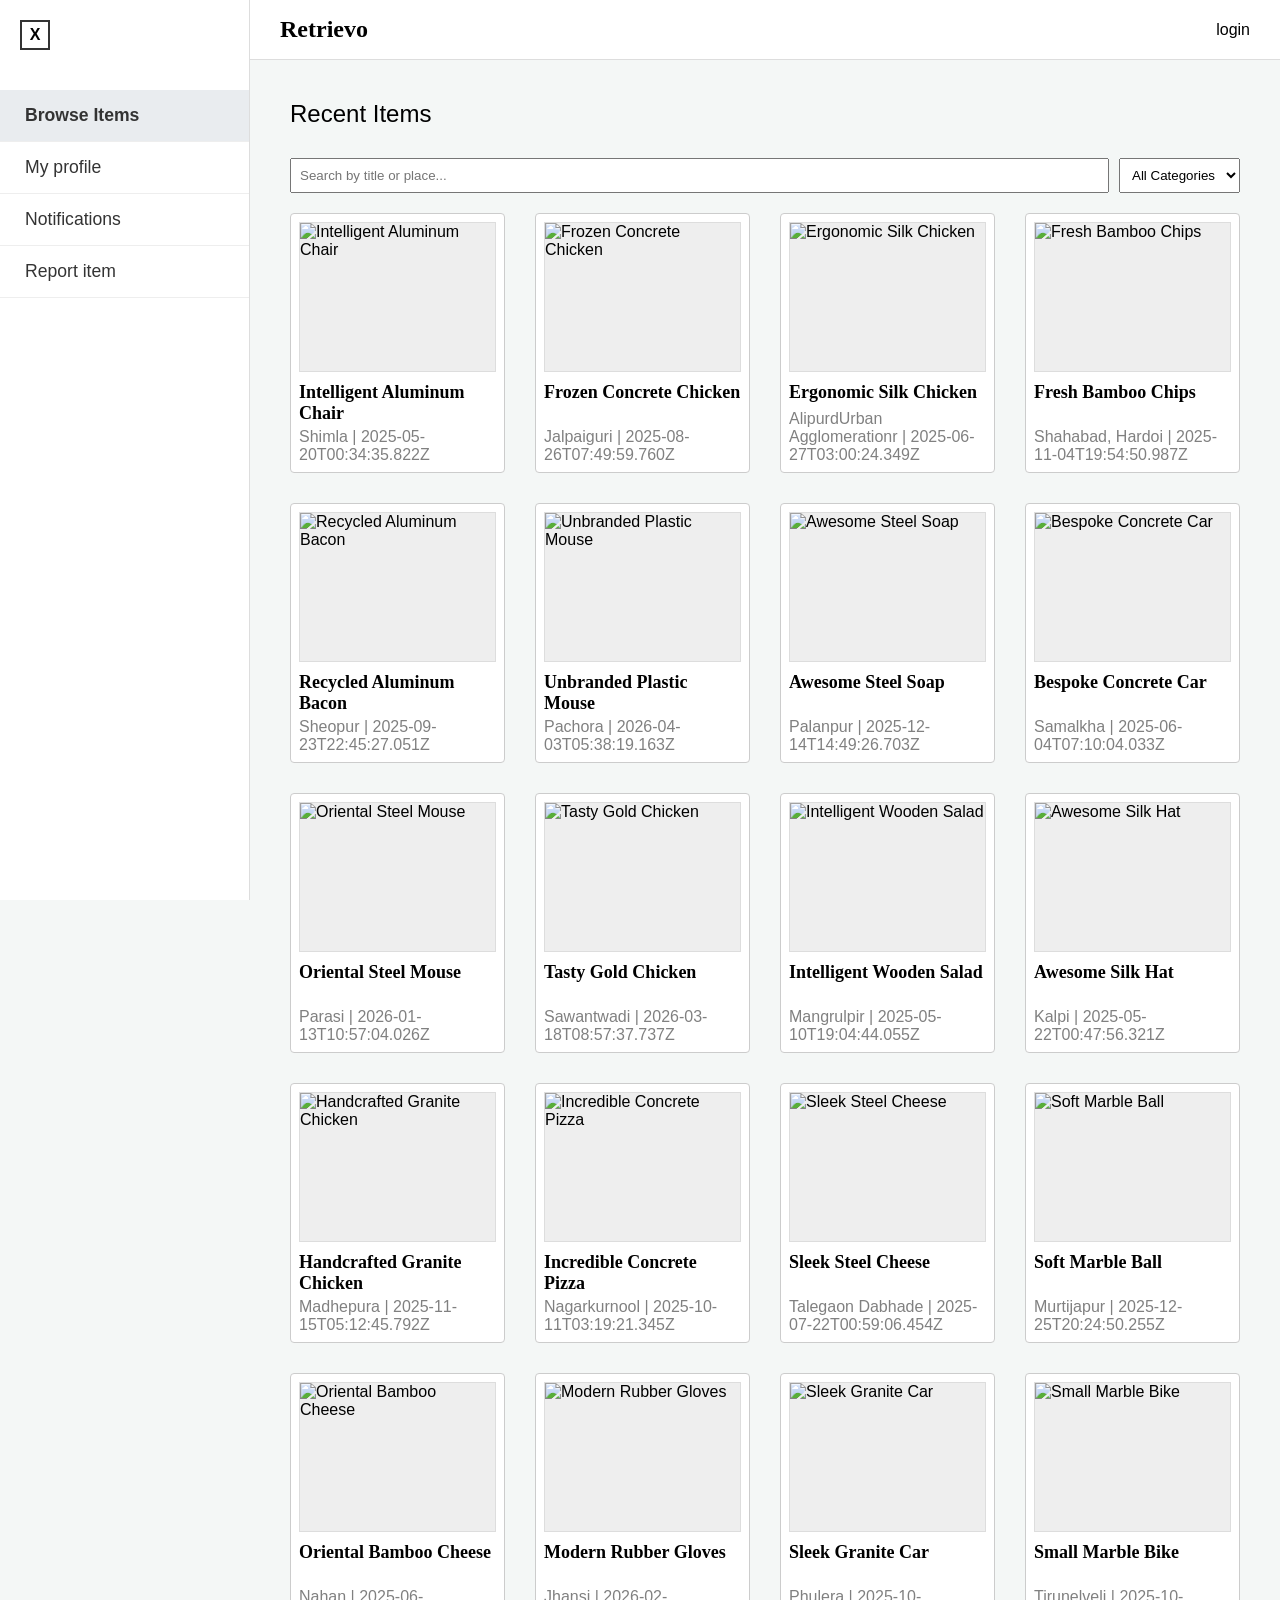
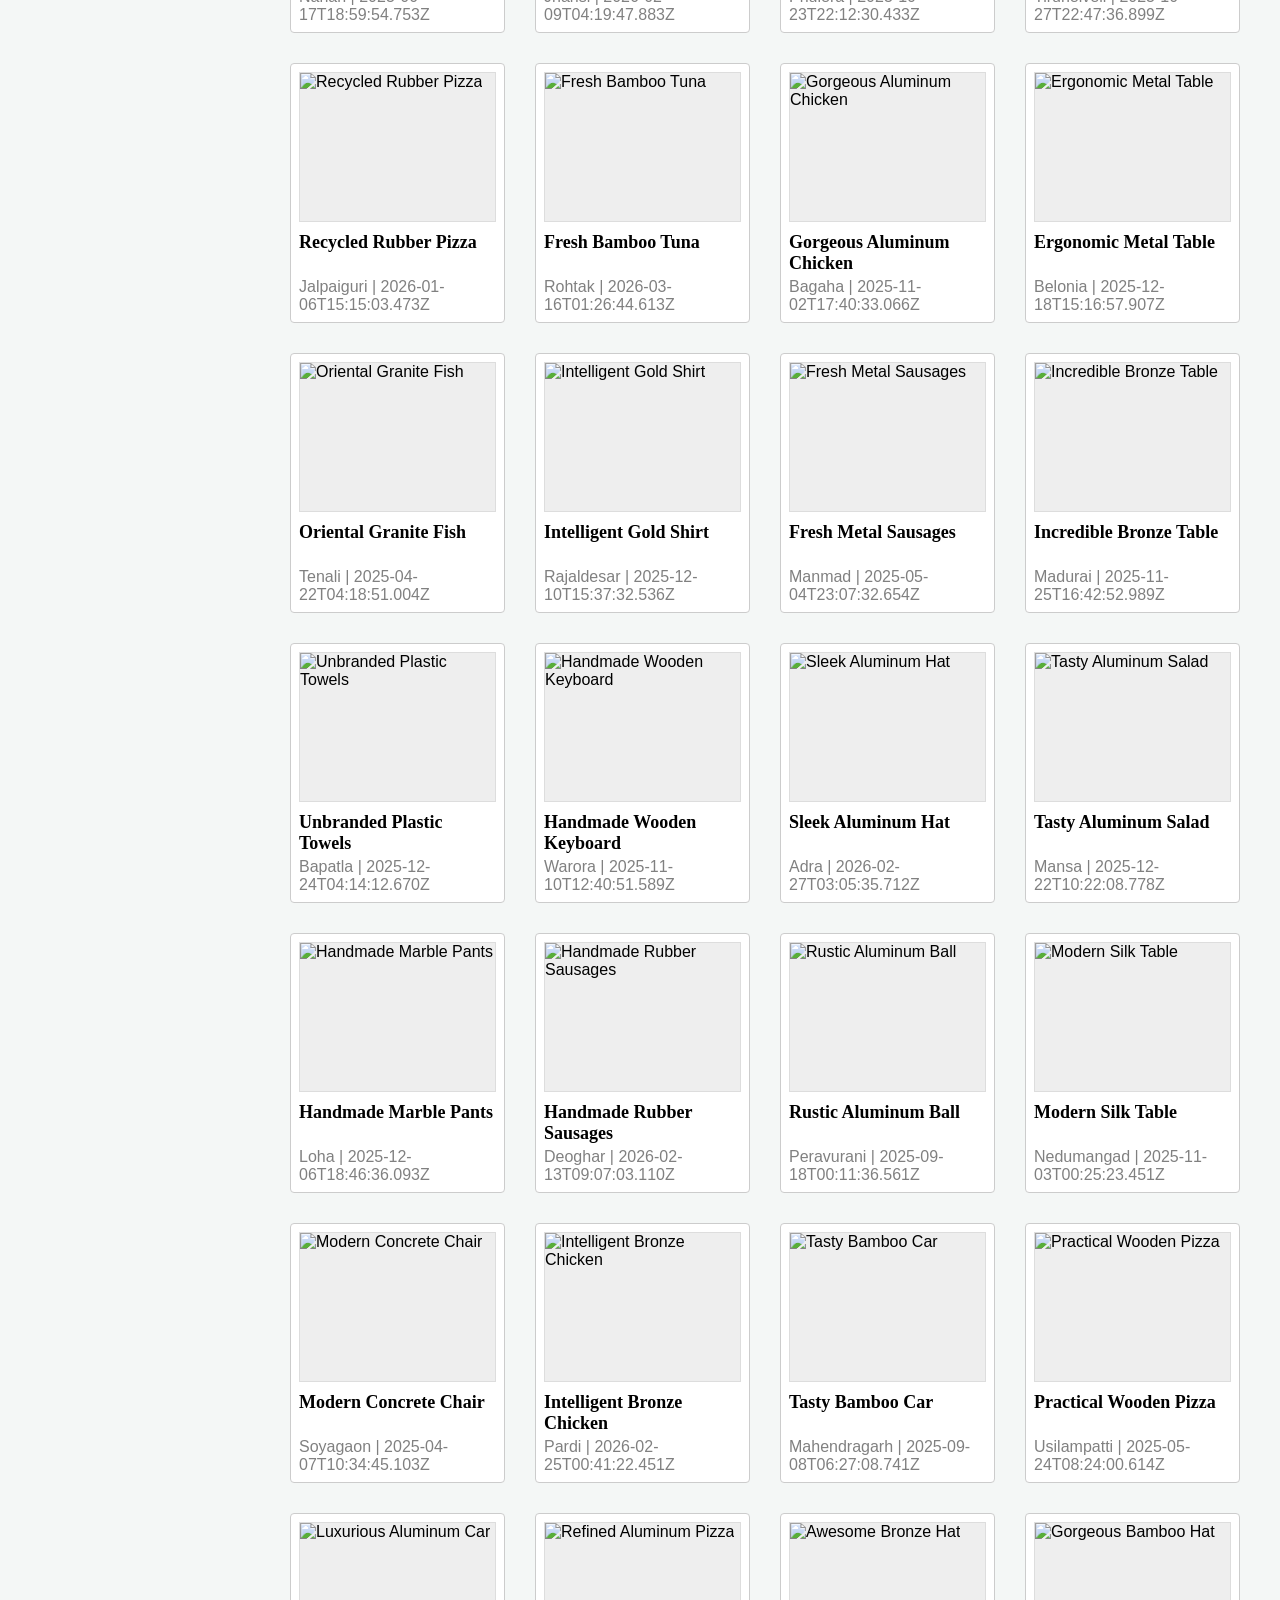
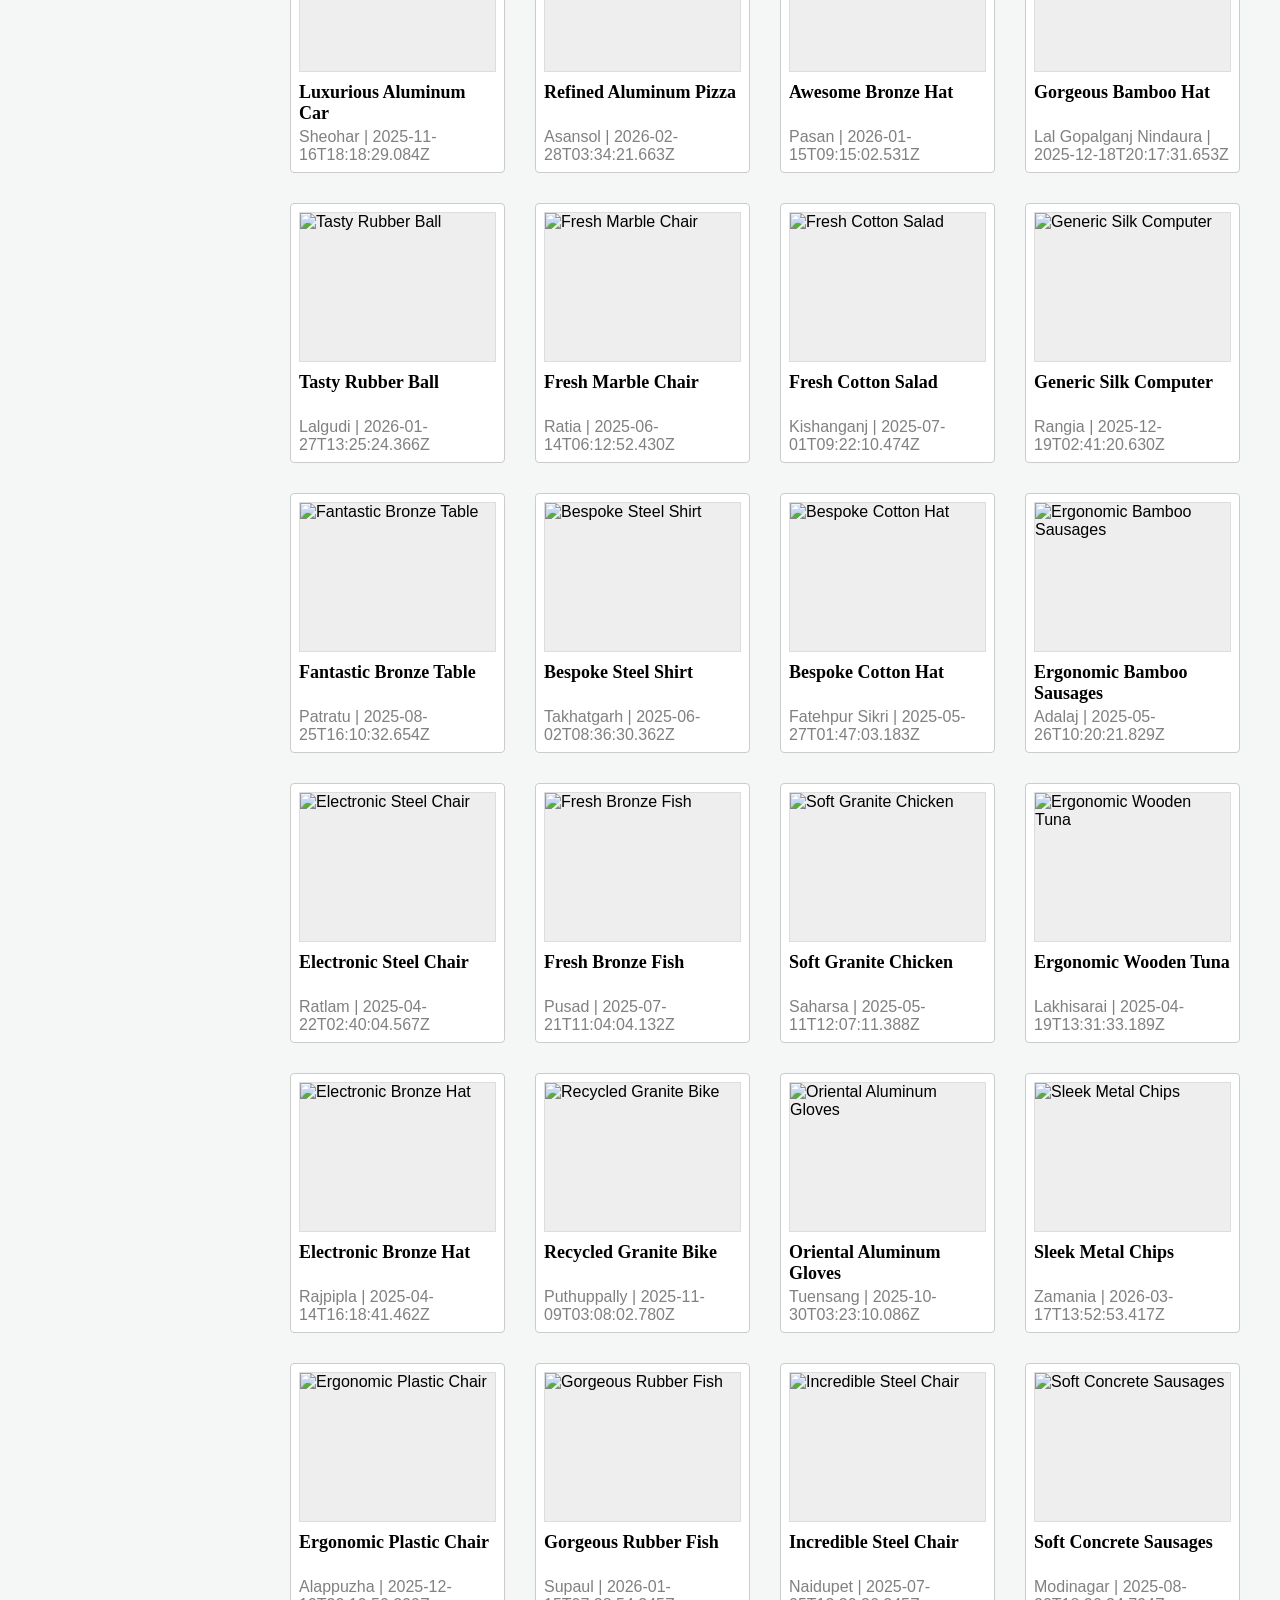
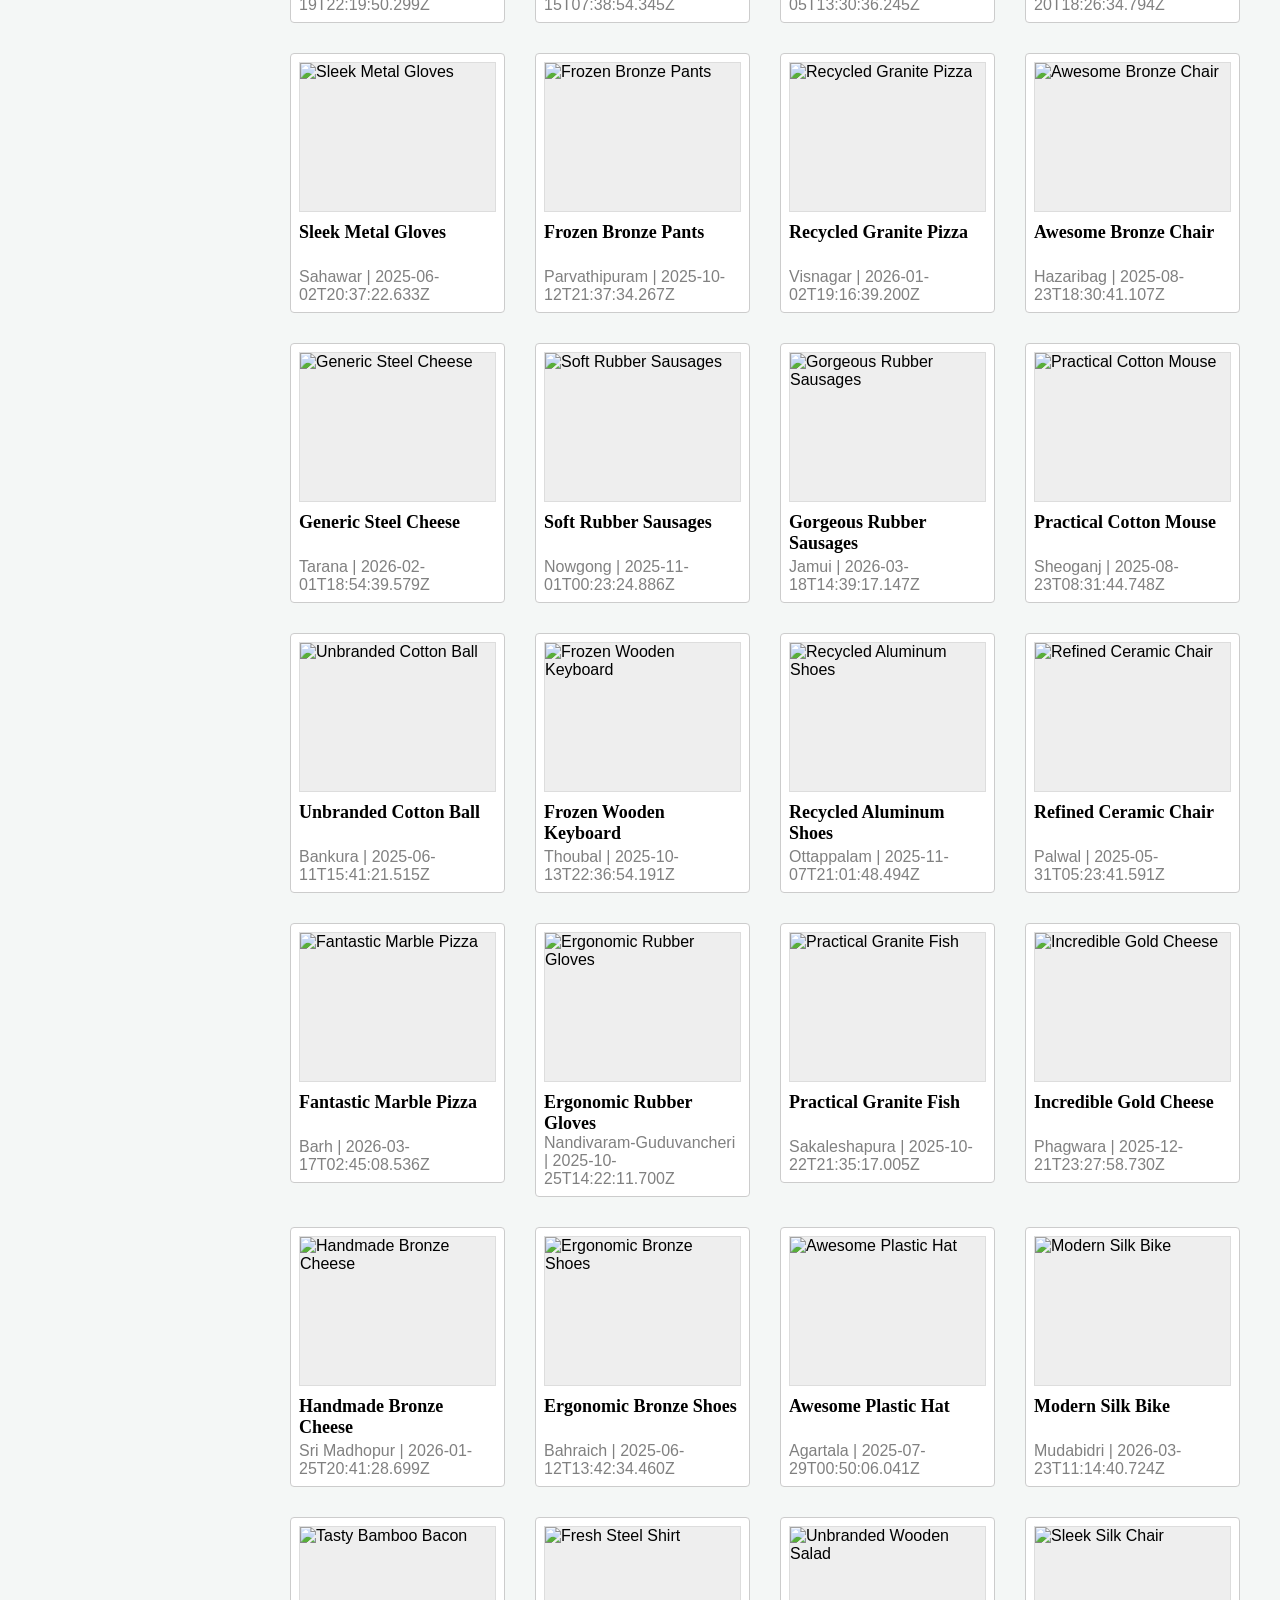
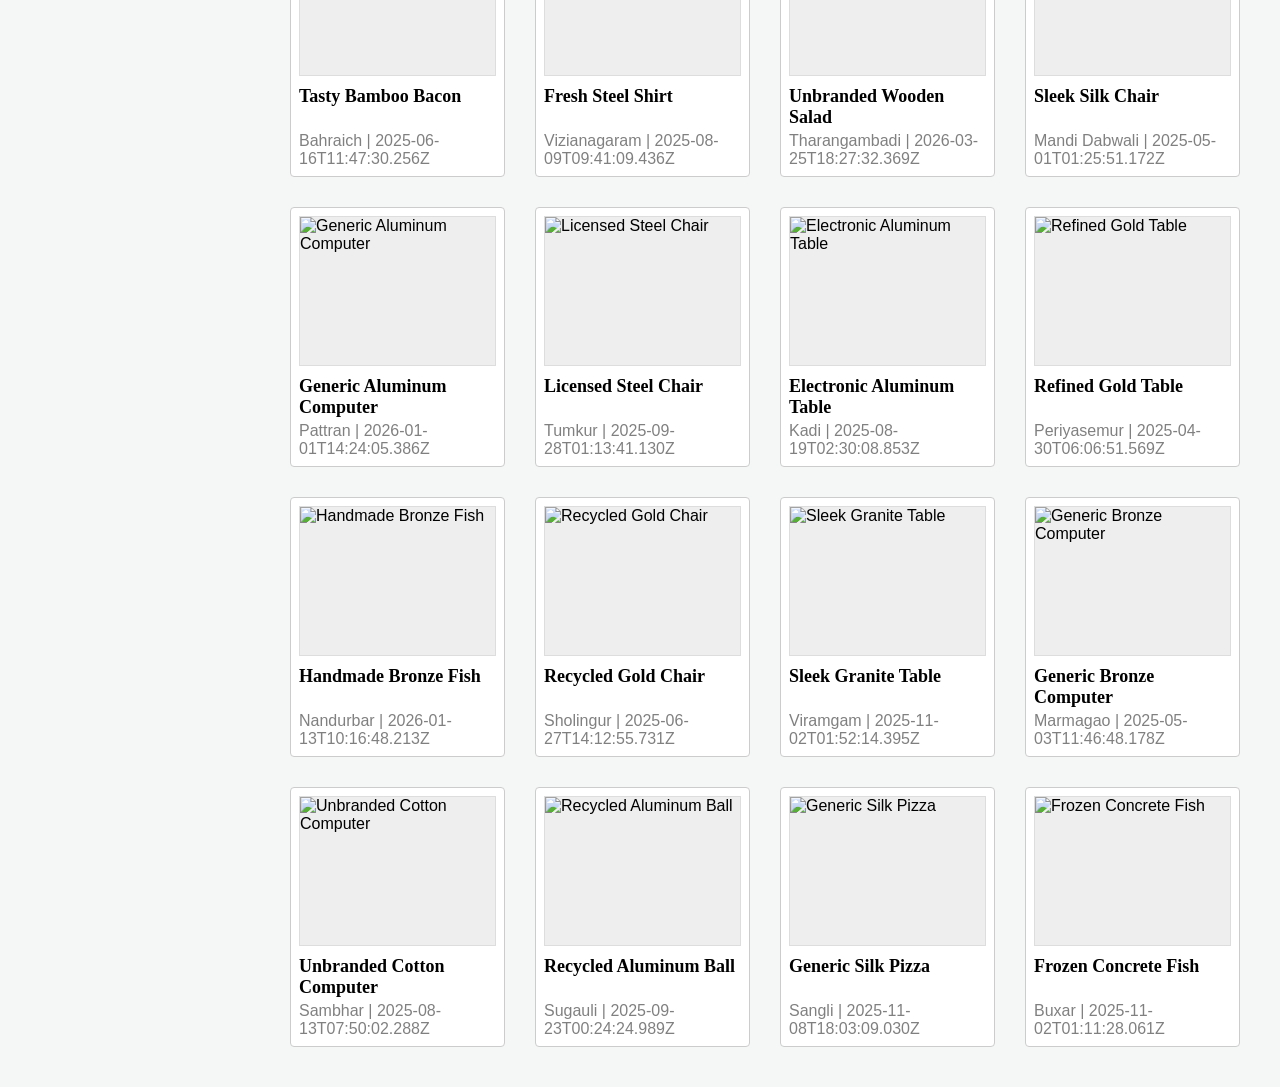
==== index.html @ e9fdf25e "Added Item detail page" ====
<!DOCTYPE html>
<html lang="en">

<head>
    <meta charset="UTF-8">
    <meta name="viewport" content="width=device-width, initial-scale=1.0">
    <title>Retrievo</title>
    <link rel="stylesheet" href="static/css/base-style.css">
</head>

<body>

    <div class="container">
        <aside class="sidebar">
            <div class="sidebar-header">
                <div class="close-btn">X</div>
            </div>
            <nav class="nav-links">
                <a href="index.html" class="active">Browse Items</a>
                <a href="profile.html">My profile</a>
                <a href="notifications.html">Notifications</a>
                <a href="report.html">Report item</a>
            </nav>
        </aside>

        <main class="main-content">
            <header class="top-bar">
                <div class="menu-icon" id="openMenu">☰</div>
                <div class="title">Retrievo</div>
                <div class="login-container">
                    <span>login</span>
                </div>
            </header>

            <section class="content">
                <h1>Recent Items</h1>
                
                <div class="controls" style="margin-bottom: 20px; display: flex; gap: 10px;">
                    <input type="text" id="searchInput" placeholder="Search by title or place..." style="padding: 8px; flex: 1;">
                    <select id="categoryFilter" style="padding: 8px;">
                        <option value="all">All Categories</option>
                        <option value="electronics">Electronics</option>
                        <option value="clothing">Clothing</option>
                        <option value="bags">Bags</option>
                        <option value="key">Key & wallet</option>
                        <option value="other">Other</option>
                    </select>
                </div>

                <div class="items-grid" id="itemsGrid">
                    </div>
            </section>
        </main>
    </div>

    <script type="module" src="static/js/script_index.js"></script>
</body>

</html>
---- static/css/base-style.css ----
* {
    box-sizing: border-box;
    margin: 0;
    padding: 0;
    font-family: 'Segoe UI', Tahoma, Geneva, Verdana, sans-serif;
}

body {
    background-color: #f4f7f6;
}

.container {
    display: flex;
    min-height: 100vh;
}

/* Sidebar Styling */
.sidebar {
    width: 250px;
    background-color: #ffffff;
    border-right: 1px solid #ddd;
    display: flex;
    flex-direction: column;
    transition: transform 0.3s ease; /* Smooth sliding effect */
    position: fixed; /* Keeps it over the content if needed */
    height: 100vh;
    z-index: 1000;
}

.sidebar.sidebar-hidden {
    transform: translateX(-250px);
}


.sidebar-header {
    padding: 20px;
}

.close-btn {
    cursor: pointer;
    width: 30px;
    height: 30px;
    border: 2px solid #333;
    display: flex;
    align-items: center;
    justify-content: center;
    font-weight: bold;
    cursor: pointer;
}

.nav-links {
    display: flex;
    flex-direction: column;
    padding-top: 20px;
}

.nav-links a {
    padding: 15px 25px;
    text-decoration: none;
    color: #333;
    font-size: 1.1rem;
    border-bottom: 1px solid #eee;
    transition: background 0.3s;
}

.nav-links a:hover, .nav-links a.active {
    background-color: #e9ecef;
    font-weight: 600;
}

/* Main Content Styling */
.main-content {
    flex-grow: 1;
    margin-left: 250px; /* Space for the sidebar */
    transition: margin-left 0.3s ease;
}

.main-content.full-width {
    margin-left: 0;
}

.title {
    font-family: serif;
    font-size:x-large;
    font-weight: bold;
    margin-right: auto;
}

.menu-icon {
    font-size: 1.8rem;
    cursor: pointer;
    display: block; 
    margin-right:1%; /* Pushes login to the right */
    padding: 10px;
}

body.sidebar-open .menu-icon {
    display: none;
}

.top-bar {
    height: 60px;
    display: flex;
    justify-content: flex-end;
    align-items: center;
    padding: 0 30px;
    border-bottom: 1px solid #ddd;
    background: white;
}

.login-container {
    display: flex;
    align-items: center;
    gap: 10px;
    cursor: pointer;
}

.profile-icon {
    width: 40px;
    height: 40px;
    border: 2px solid #333;
    border-radius: 50%;
    display: flex;
    align-items: center;
    justify-content: center;
    font-size: 1.5rem;
}

.content {
    padding: 40px;
}

h1 {
    margin-bottom: 30px;
    font-weight: 400;
}

/* Grid Styling */
.items-grid {
    display: grid;
    grid-template-columns: repeat(auto-fill, minmax(200px, 1fr));
    gap: 30px;
}

.item-card {
    background: white;
    border: 1px solid #ccc;
    padding: 8px;
    border-radius: 4px;
    cursor: pointer;
    min-height: 260px;
    display: flex;
    flex-direction: column;
}

.card-info {
    flex: 1;
    display: flex;
    flex-direction: column;
    justify-content: space-between;
}

.card-title {
    font-family: serif;
    font-size: large;
    font-weight: bold;
    margin-right: auto;
}
.card-details {
    color: grey;
}

.image-placeholder {
    width: 100%;
    height: 150px;
    background-color: #eee;
    border: 1px solid #ddd;
    margin-bottom: 10px;
    overflow: hidden;
}

.line {
    height: 8px;
    background: #eee;
    margin-top: 8px;
    border-radius: 4px;
}

.line.short { width: 40%; }
.line.long { width: 80%; }

/* --- Profile Page Styling --- */
.profile-card {
    background: white;
    border: 1px solid #ccc;
    padding: 30px;
    border-radius: 8px;
    max-width: 500px;
}
.profile-header {
    display: flex;
    align-items: center;
    gap: 20px;
    margin-bottom: 20px;
    border-bottom: 1px solid #eee;
    padding-bottom: 20px;
}
.profile-avatar-large {
    width: 80px;
    height: 80px;
    background: #e9ecef;
    border-radius: 50%;
    display: flex;
    align-items: center;
    justify-content: center;
    font-size: 2.5rem;
}
.profile-details p {
    margin-bottom: 10px;
    color: #444;
}

/* --- Notifications Page Styling --- */
.notification-item {
    background: white;
    border: 1px solid #ccc;
    padding: 20px;
    border-radius: 4px;
    margin-bottom: 15px;
    display: flex;
    justify-content: space-between;
}
.notification-item.unread {
    border-left: 4px solid #0056b3;
    background: #f8faff;
}
.time {
    color: #888;
    font-size: 0.9rem;
}

/* --- Form / Report Page Styling --- */
.form-container {
    background: white;
    border: 1px solid #ccc;
    padding: 30px;
    border-radius: 8px;
    max-width: 600px;
}
.form-group {
    margin-bottom: 20px;
    display: flex;
    flex-direction: column;
}
.form-group label {
    margin-bottom: 8px;
    font-weight: 500;
}
.form-group input, .form-group select, .form-group textarea {
    padding: 10px;
    border: 1px solid #ccc;
    border-radius: 4px;
    font-size: 1rem;
}
.btn-primary {
    background-color: #333;
    color: white;
    border: none;
    padding: 12px 24px;
    font-size: 1rem;
    border-radius: 4px;
    cursor: pointer;
    margin-top: 10px;
}
.btn-primary:hover {
    background-color: #555;
}
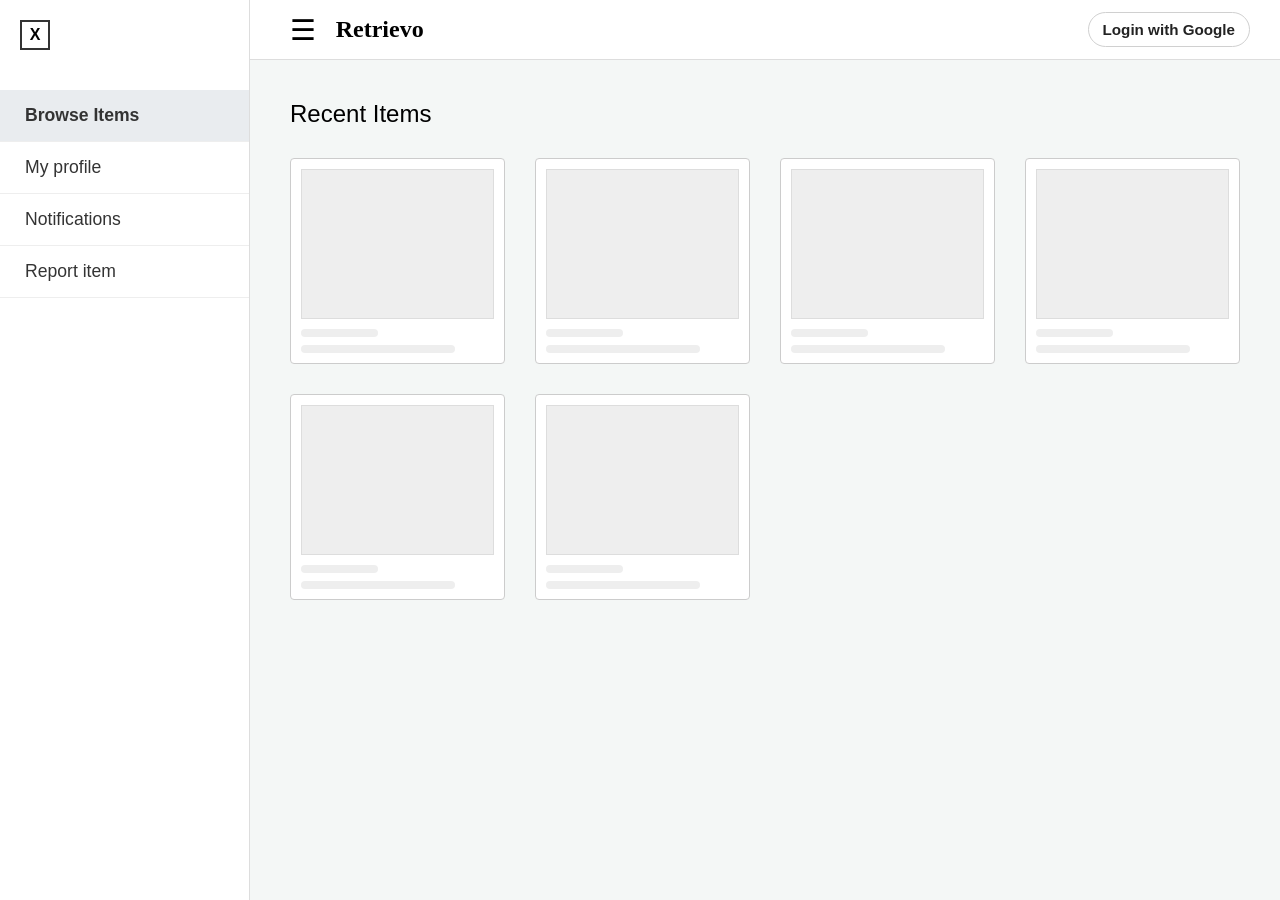
==== commit 361908ee: "feat: add logout button and styles" ====
--- a/index.html
+++ b/index.html
@@ -28,32 +28,62 @@
                 <div class="menu-icon" id="openMenu">☰</div>
                 <div class="title">Retrievo</div>
                 <div class="login-container">
-                    <span>login</span>
+                    <button type="button" class="login-btn" data-google-login>Login with Google</button>
+                    <button type="button" class="logout-btn" data-logout-button hidden>Logout</button>
                 </div>
             </header>
 
             <section class="content">
                 <h1>Recent Items</h1>
-                
-                <div class="controls" style="margin-bottom: 20px; display: flex; gap: 10px;">
-                    <input type="text" id="searchInput" placeholder="Search by title or place..." style="padding: 8px; flex: 1;">
-                    <select id="categoryFilter" style="padding: 8px;">
-                        <option value="all">All Categories</option>
-                        <option value="electronics">Electronics</option>
-                        <option value="clothing">Clothing</option>
-                        <option value="bags">Bags</option>
-                        <option value="key">Key & wallet</option>
-                        <option value="other">Other</option>
-                    </select>
+                <div class="items-grid" id="itemsGrid">
+                    <div class="item-card">
+                        <div class="image-placeholder"></div>
+                        <div class="card-info">
+                            <div class="line short"></div>
+                            <div class="line long"></div>
+                        </div>
+                    </div>
+                    <div class="item-card">
+                        <div class="image-placeholder"></div>
+                        <div class="card-info">
+                            <div class="line short"></div>
+                            <div class="line long"></div>
+                        </div>
+                    </div>
+                    <div class="item-card">
+                        <div class="image-placeholder"></div>
+                        <div class="card-info">
+                            <div class="line short"></div>
+                            <div class="line long"></div>
+                        </div>
+                    </div>
+                    <div class="item-card">
+                        <div class="image-placeholder"></div>
+                        <div class="card-info">
+                            <div class="line short"></div>
+                            <div class="line long"></div>
+                        </div>
+                    </div>
+                    <div class="item-card">
+                        <div class="image-placeholder"></div>
+                        <div class="card-info">
+                            <div class="line short"></div>
+                            <div class="line long"></div>
+                        </div>
+                    </div>
+                    <div class="item-card">
+                        <div class="image-placeholder"></div>
+                        <div class="card-info">
+                            <div class="line short"></div>
+                            <div class="line long"></div>
+                        </div>
+                    </div>
                 </div>
-
-                <div class="items-grid" id="itemsGrid">
-                    </div>
             </section>
         </main>
     </div>
 
-    <script type="module" src="static/js/script_index.js"></script>
+    <script type="module" src="static/js/main.js"></script>
 </body>
 
 </html>
--- a/static/css/base-style.css
+++ b/static/css/base-style.css
@@ -21,8 +21,10 @@
     border-right: 1px solid #ddd;
     display: flex;
     flex-direction: column;
-    transition: transform 0.3s ease; /* Smooth sliding effect */
-    position: fixed; /* Keeps it over the content if needed */
+    transition: transform 0.3s ease;
+    /* Smooth sliding effect */
+    position: fixed;
+    /* Keeps it over the content if needed */
     height: 100vh;
     z-index: 1000;
 }
@@ -63,7 +65,8 @@
     transition: background 0.3s;
 }
 
-.nav-links a:hover, .nav-links a.active {
+.nav-links a:hover,
+.nav-links a.active {
     background-color: #e9ecef;
     font-weight: 600;
 }
@@ -71,7 +74,8 @@
 /* Main Content Styling */
 .main-content {
     flex-grow: 1;
-    margin-left: 250px; /* Space for the sidebar */
+    margin-left: 250px;
+    /* Space for the sidebar */
     transition: margin-left 0.3s ease;
 }
 
@@ -81,7 +85,7 @@
 
 .title {
     font-family: serif;
-    font-size:x-large;
+    font-size: x-large;
     font-weight: bold;
     margin-right: auto;
 }
@@ -89,8 +93,9 @@
 .menu-icon {
     font-size: 1.8rem;
     cursor: pointer;
-    display: block; 
-    margin-right:1%; /* Pushes login to the right */
+    display: block;
+    margin-right: 1%;
+    /* Pushes login to the right */
     padding: 10px;
 }
 
@@ -112,7 +117,46 @@
     display: flex;
     align-items: center;
     gap: 10px;
-    cursor: pointer;
+}
+
+.login-btn {
+    border: 1px solid #d0d0d0;
+    background: #ffffff;
+    color: #222;
+    padding: 8px 14px;
+    border-radius: 999px;
+    font-size: 0.95rem;
+    font-weight: 600;
+    cursor: pointer;
+    transition: all 0.2s ease;
+}
+
+.login-btn:hover {
+    background: #f5f7fa;
+    border-color: #aab4c0;
+}
+
+.login-btn.logged-in {
+    background: #eef6ff;
+    border-color: #b9d8ff;
+    color: #1a4f8b;
+}
+
+.logout-btn {
+    border: 1px solid #d7b6b6;
+    background: #fff7f7;
+    color: #8b2d2d;
+    padding: 8px 14px;
+    border-radius: 999px;
+    font-size: 0.95rem;
+    font-weight: 600;
+    cursor: pointer;
+    transition: all 0.2s ease;
+}
+
+.logout-btn:hover {
+    background: #ffe8e8;
+    border-color: #c98f8f;
 }
 
 .profile-icon {
@@ -145,29 +189,8 @@
 .item-card {
     background: white;
     border: 1px solid #ccc;
-    padding: 8px;
-    border-radius: 4px;
-    cursor: pointer;
-    min-height: 260px;
-    display: flex;
-    flex-direction: column;
-}
-
-.card-info {
-    flex: 1;
-    display: flex;
-    flex-direction: column;
-    justify-content: space-between;
-}
-
-.card-title {
-    font-family: serif;
-    font-size: large;
-    font-weight: bold;
-    margin-right: auto;
-}
-.card-details {
-    color: grey;
+    padding: 10px;
+    border-radius: 4px;
 }
 
 .image-placeholder {
@@ -176,7 +199,6 @@
     background-color: #eee;
     border: 1px solid #ddd;
     margin-bottom: 10px;
-    overflow: hidden;
 }
 
 .line {
@@ -186,8 +208,13 @@
     border-radius: 4px;
 }
 
-.line.short { width: 40%; }
-.line.long { width: 80%; }
+.line.short {
+    width: 40%;
+}
+
+.line.long {
+    width: 80%;
+}
 
 /* --- Profile Page Styling --- */
 .profile-card {
@@ -197,6 +224,7 @@
     border-radius: 8px;
     max-width: 500px;
 }
+
 .profile-header {
     display: flex;
     align-items: center;
@@ -205,6 +233,7 @@
     border-bottom: 1px solid #eee;
     padding-bottom: 20px;
 }
+
 .profile-avatar-large {
     width: 80px;
     height: 80px;
@@ -215,6 +244,7 @@
     justify-content: center;
     font-size: 2.5rem;
 }
+
 .profile-details p {
     margin-bottom: 10px;
     color: #444;
@@ -230,10 +260,12 @@
     display: flex;
     justify-content: space-between;
 }
+
 .notification-item.unread {
     border-left: 4px solid #0056b3;
     background: #f8faff;
 }
+
 .time {
     color: #888;
     font-size: 0.9rem;
@@ -247,21 +279,27 @@
     border-radius: 8px;
     max-width: 600px;
 }
+
 .form-group {
     margin-bottom: 20px;
     display: flex;
     flex-direction: column;
 }
+
 .form-group label {
     margin-bottom: 8px;
     font-weight: 500;
 }
-.form-group input, .form-group select, .form-group textarea {
+
+.form-group input,
+.form-group select,
+.form-group textarea {
     padding: 10px;
     border: 1px solid #ccc;
     border-radius: 4px;
     font-size: 1rem;
 }
+
 .btn-primary {
     background-color: #333;
     color: white;
@@ -272,6 +310,7 @@
     cursor: pointer;
     margin-top: 10px;
 }
+
 .btn-primary:hover {
     background-color: #555;
 }
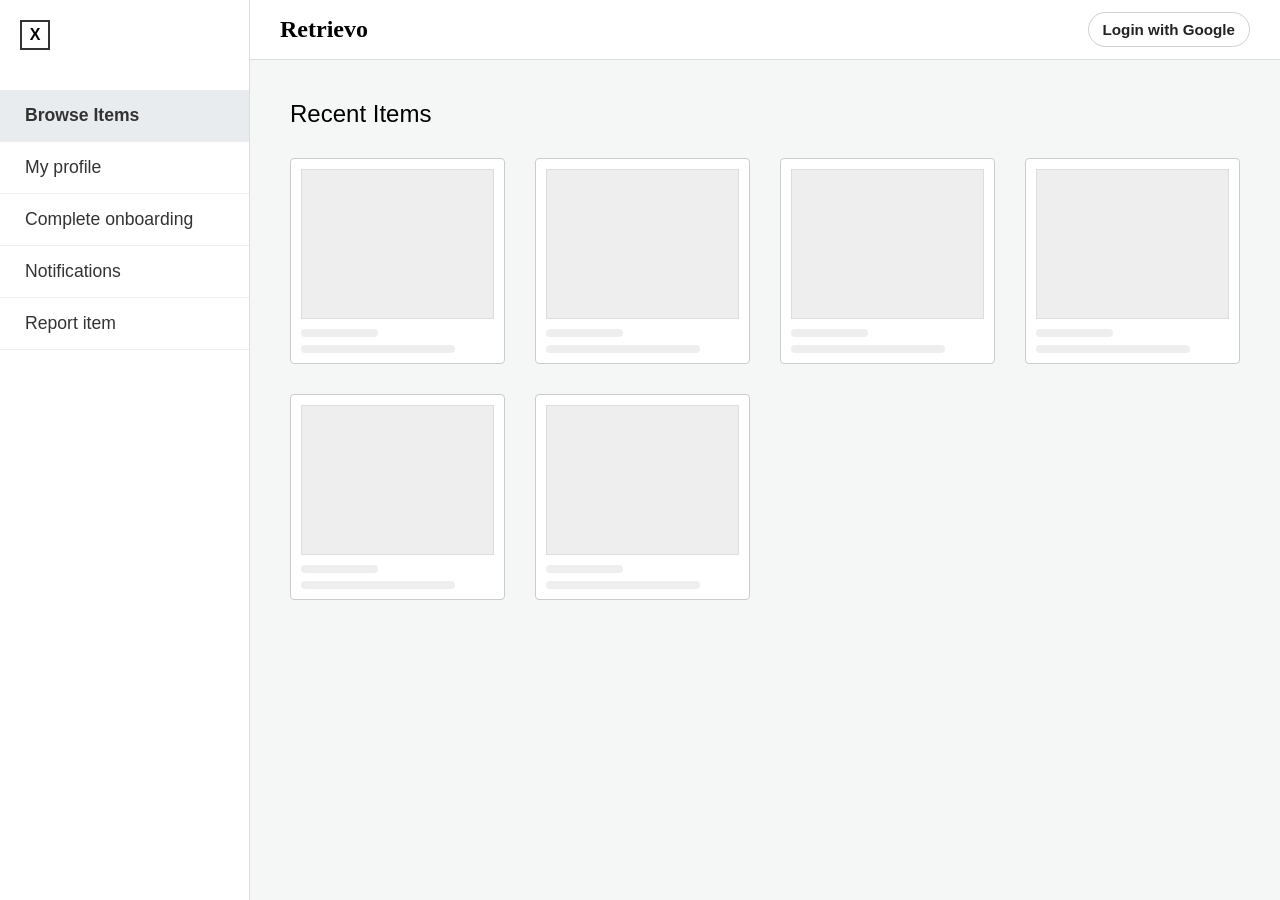
==== commit 6fdbc678: "feat: add onboarding functionality" ====
--- a/index.html
+++ b/index.html
@@ -18,6 +18,7 @@
             <nav class="nav-links">
                 <a href="index.html" class="active">Browse Items</a>
                 <a href="profile.html">My profile</a>
+                <a href="onboarding.html">Complete onboarding</a>
                 <a href="notifications.html">Notifications</a>
                 <a href="report.html">Report item</a>
             </nav>
--- a/static/css/base-style.css
+++ b/static/css/base-style.css
@@ -251,6 +251,11 @@
 }
 
 /* --- Notifications Page Styling --- */
+.notifications-state {
+    margin-bottom: 16px;
+    color: #555;
+}
+
 .notification-item {
     background: white;
     border: 1px solid #ccc;
@@ -278,6 +283,36 @@
     padding: 30px;
     border-radius: 8px;
     max-width: 600px;
+}
+
+.onboarding-form-container {
+    max-width: 680px;
+}
+
+.onboarding-subtitle {
+    margin-bottom: 18px;
+    color: #505a64;
+}
+
+.onboarding-status {
+    margin-bottom: 18px;
+    background: #f0f5ff;
+    color: #1d3d67;
+    border: 1px solid #cfe0fb;
+    border-radius: 6px;
+    padding: 10px 12px;
+}
+
+.onboarding-status.is-error {
+    background: #fff2f2;
+    color: #8d2424;
+    border-color: #f1c2c2;
+}
+
+.onboarding-hint {
+    margin-top: 6px;
+    color: #6b7280;
+    font-size: 0.9rem;
 }
 
 .form-group {
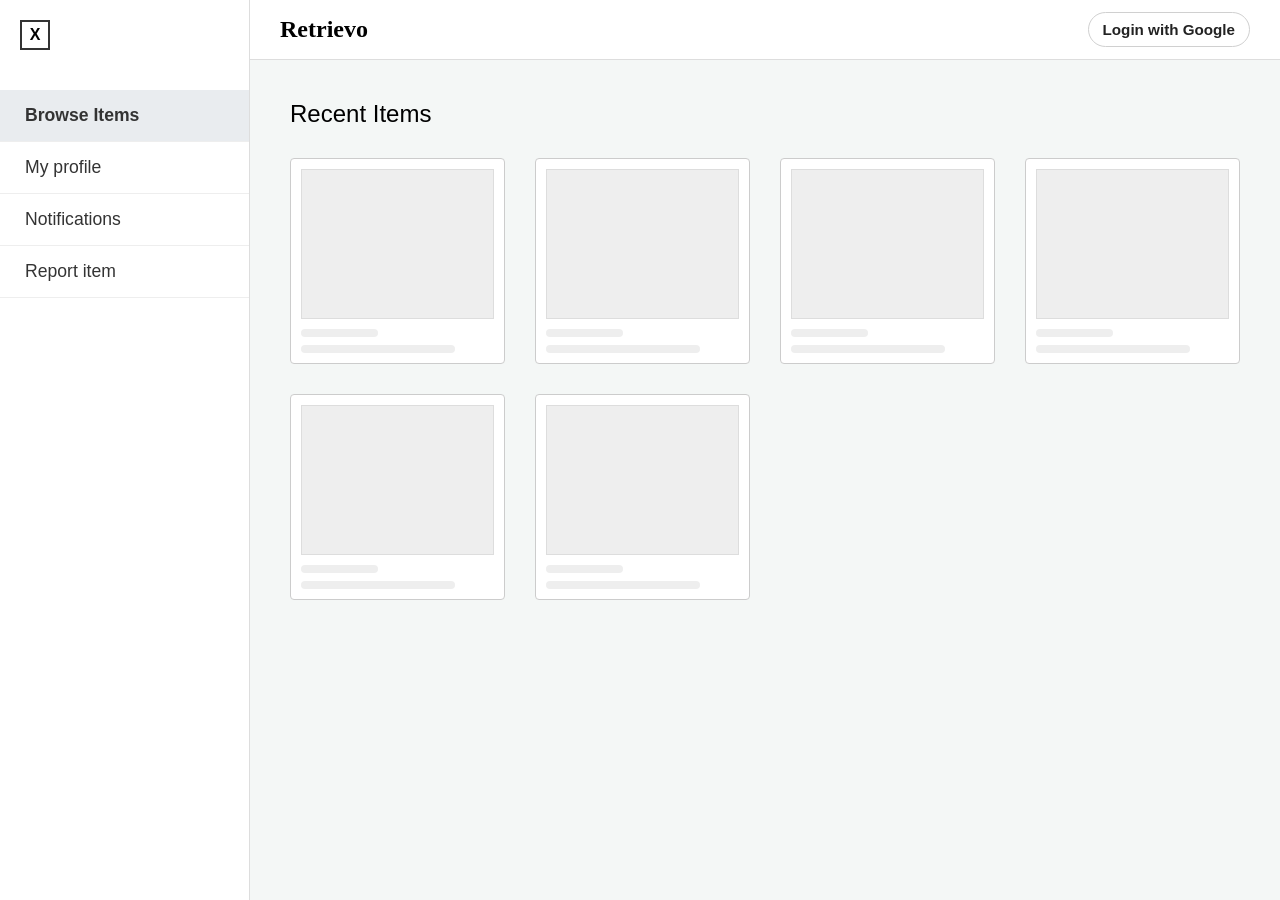
==== commit 8fb8eb7b: "feat: remove onboarding link from navigation - it's an internal URL - only reached when user is logg" ====
--- a/index.html
+++ b/index.html
@@ -18,7 +18,6 @@
             <nav class="nav-links">
                 <a href="index.html" class="active">Browse Items</a>
                 <a href="profile.html">My profile</a>
-                <a href="onboarding.html">Complete onboarding</a>
                 <a href="notifications.html">Notifications</a>
                 <a href="report.html">Report item</a>
             </nav>
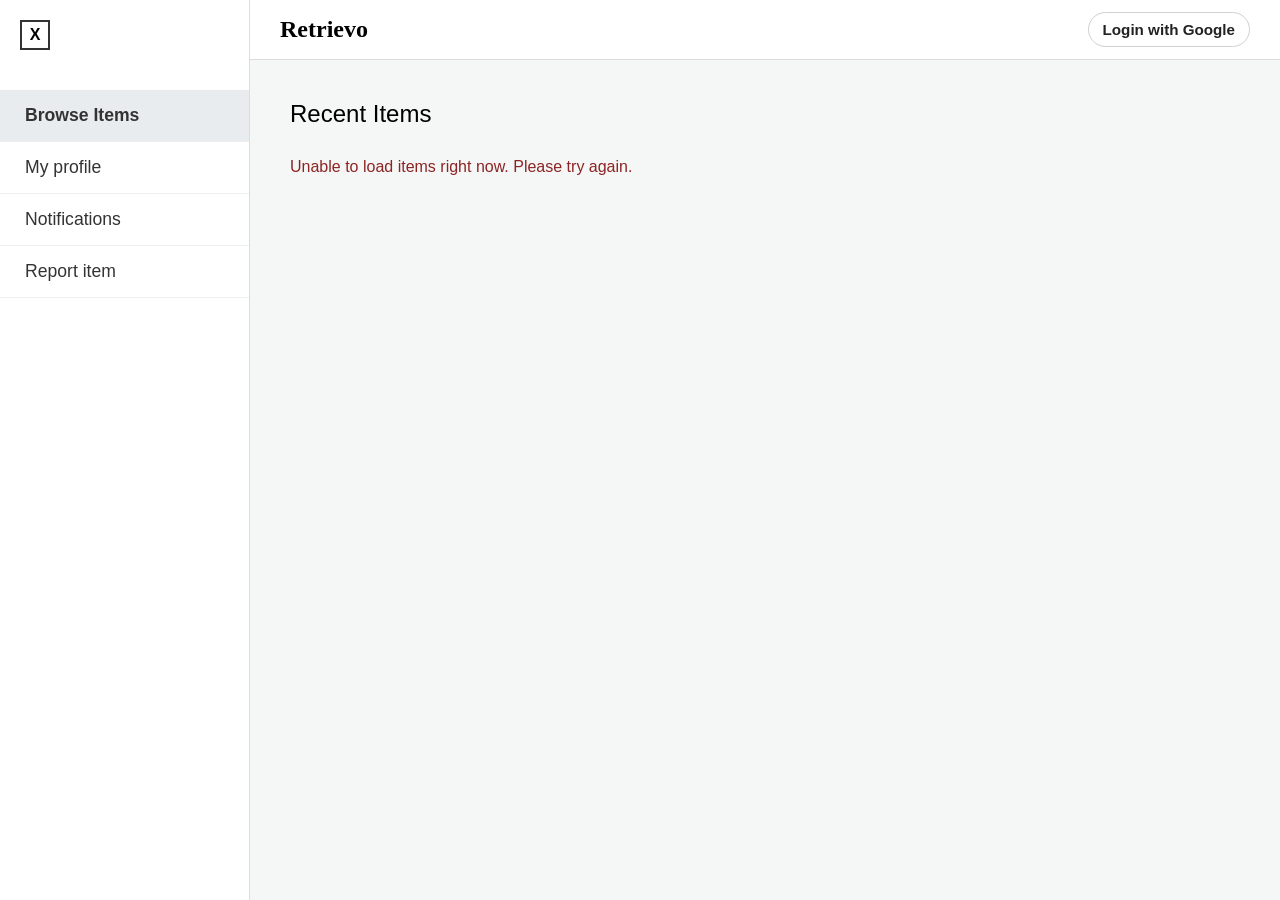
==== commit 9e472b95: "feat: implement items feed functionality - with loading state and error handling" ====
--- a/index.html
+++ b/index.html
@@ -35,6 +35,7 @@
 
             <section class="content">
                 <h1>Recent Items</h1>
+                <p id="itemsState" class="items-state">Loading recent items...</p>
                 <div class="items-grid" id="itemsGrid">
                     <div class="item-card">
                         <div class="image-placeholder"></div>
--- a/static/css/base-style.css
+++ b/static/css/base-style.css
@@ -193,6 +193,56 @@
     border-radius: 4px;
 }
 
+.item-card-image,
+.item-card-image-fallback {
+    width: 100%;
+    height: 150px;
+    border-radius: 4px;
+    margin-bottom: 10px;
+}
+
+.item-card-image {
+    object-fit: cover;
+    background: #eef2f6;
+}
+
+.item-card-image-fallback {
+    border: 1px solid #d7dde6;
+    background: #f3f5f8;
+    color: #5f6772;
+    display: flex;
+    align-items: center;
+    justify-content: center;
+    font-size: 0.95rem;
+}
+
+.item-card-title {
+    font-size: 1rem;
+    font-weight: 600;
+    color: #1f2937;
+    margin-bottom: 6px;
+}
+
+.item-card-meta {
+    color: #4b5563;
+    font-size: 0.9rem;
+    margin-bottom: 4px;
+}
+
+.item-card-date {
+    color: #6b7280;
+    font-size: 0.85rem;
+}
+
+.items-state {
+    margin-bottom: 16px;
+    color: #475569;
+}
+
+.items-state.items-state-error {
+    color: #8d2424;
+}
+
 .image-placeholder {
     width: 100%;
     height: 150px;
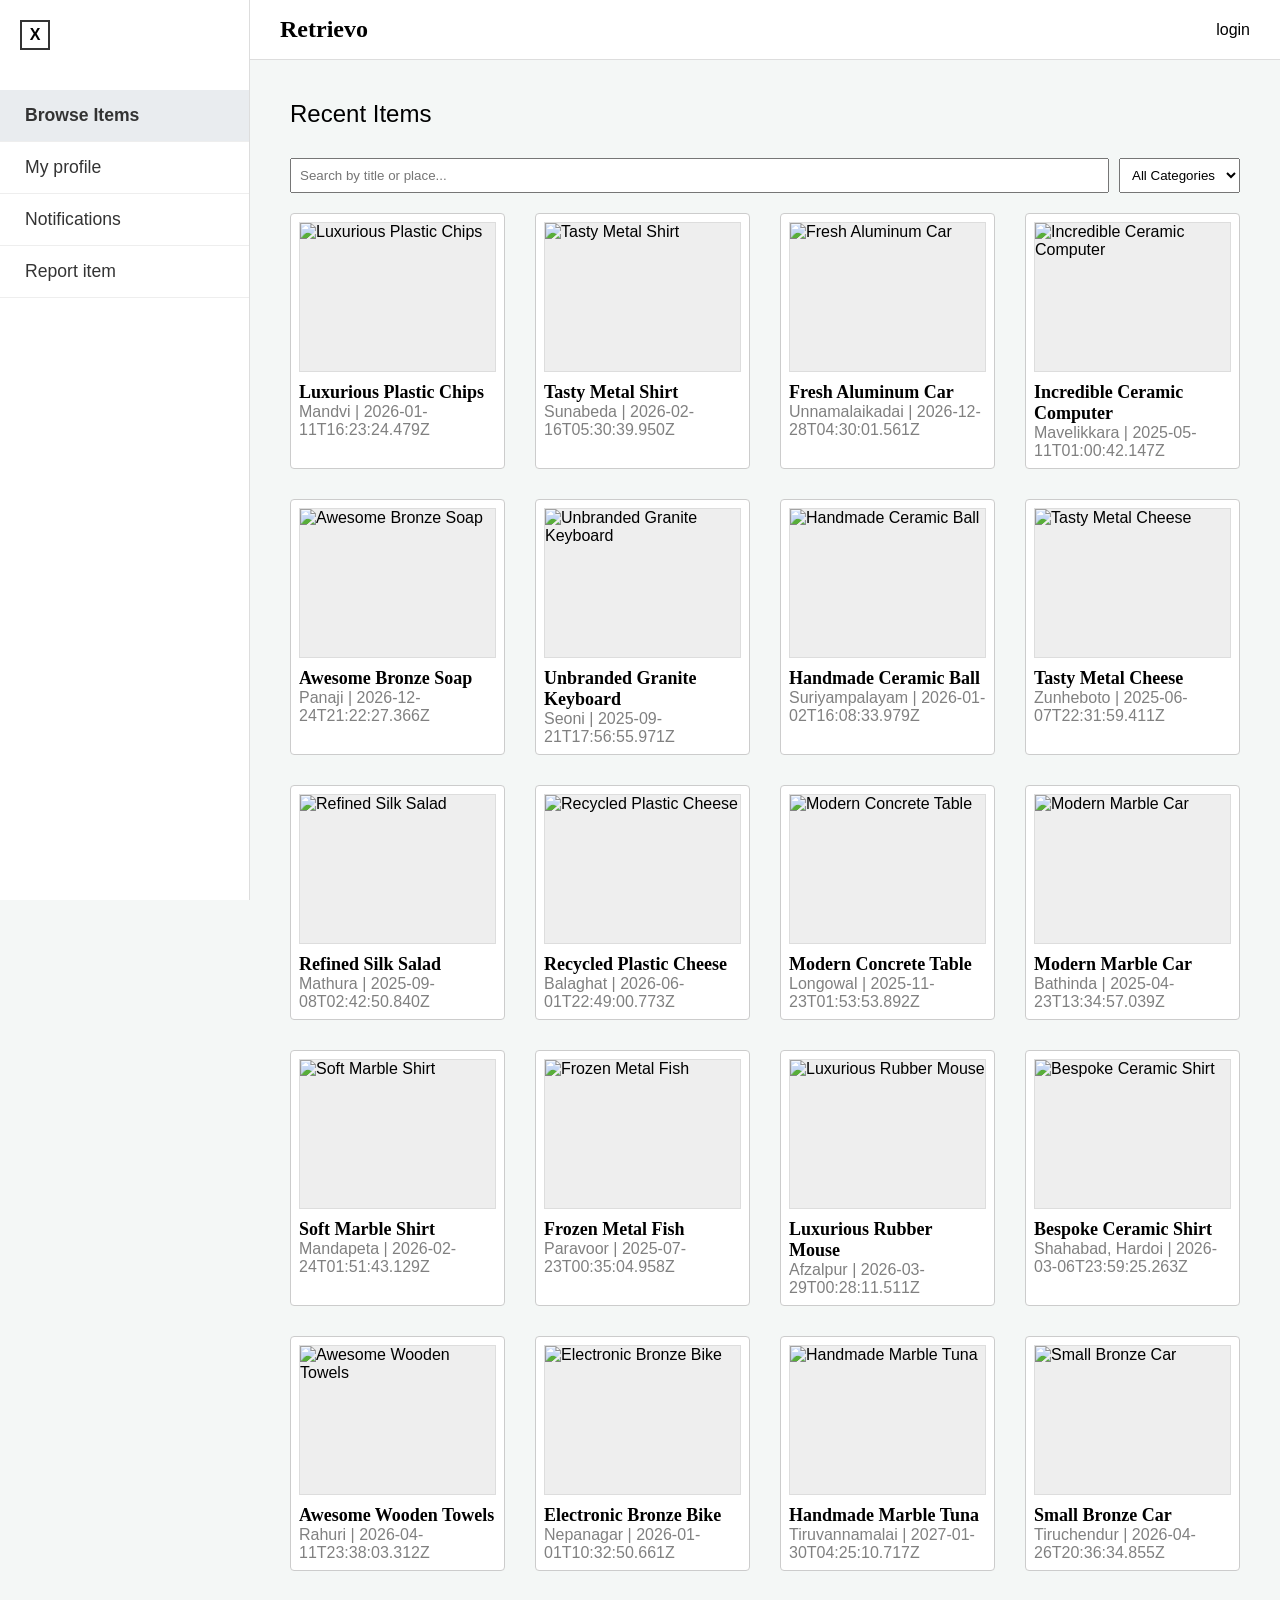
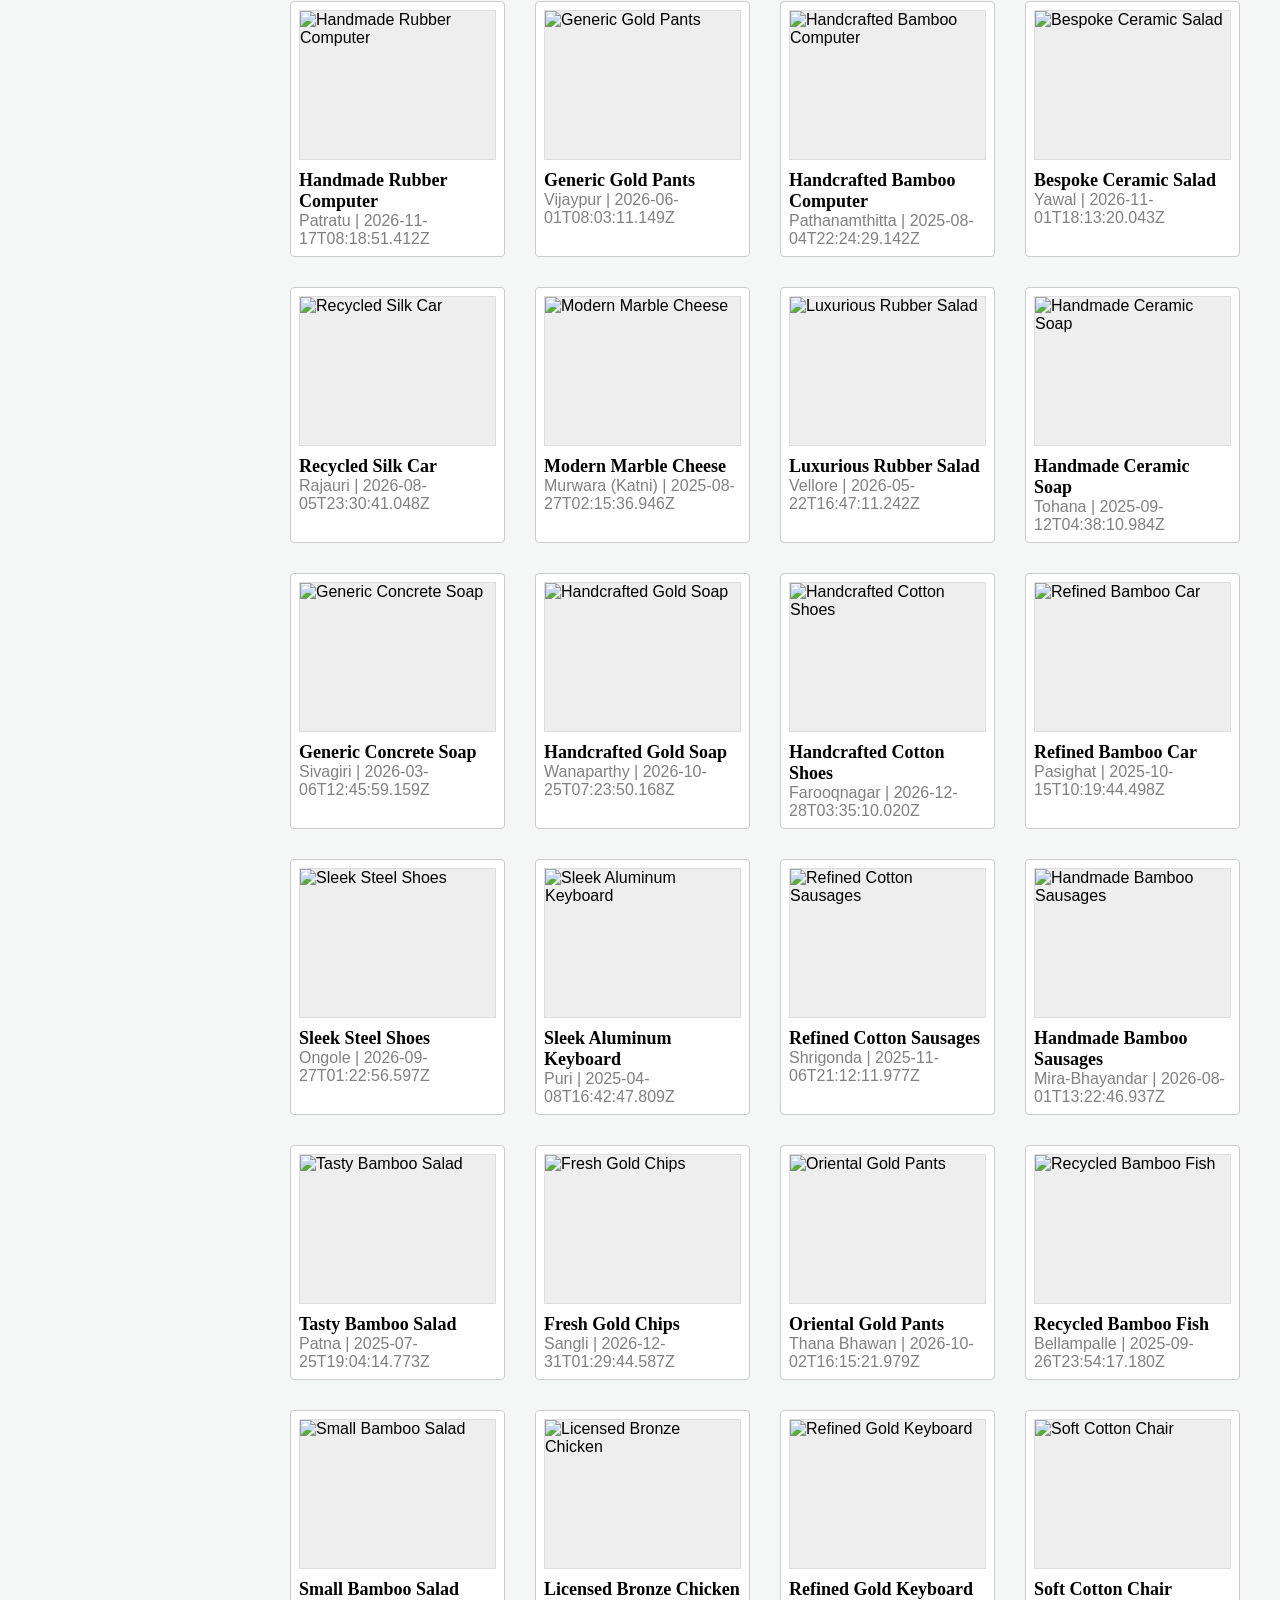
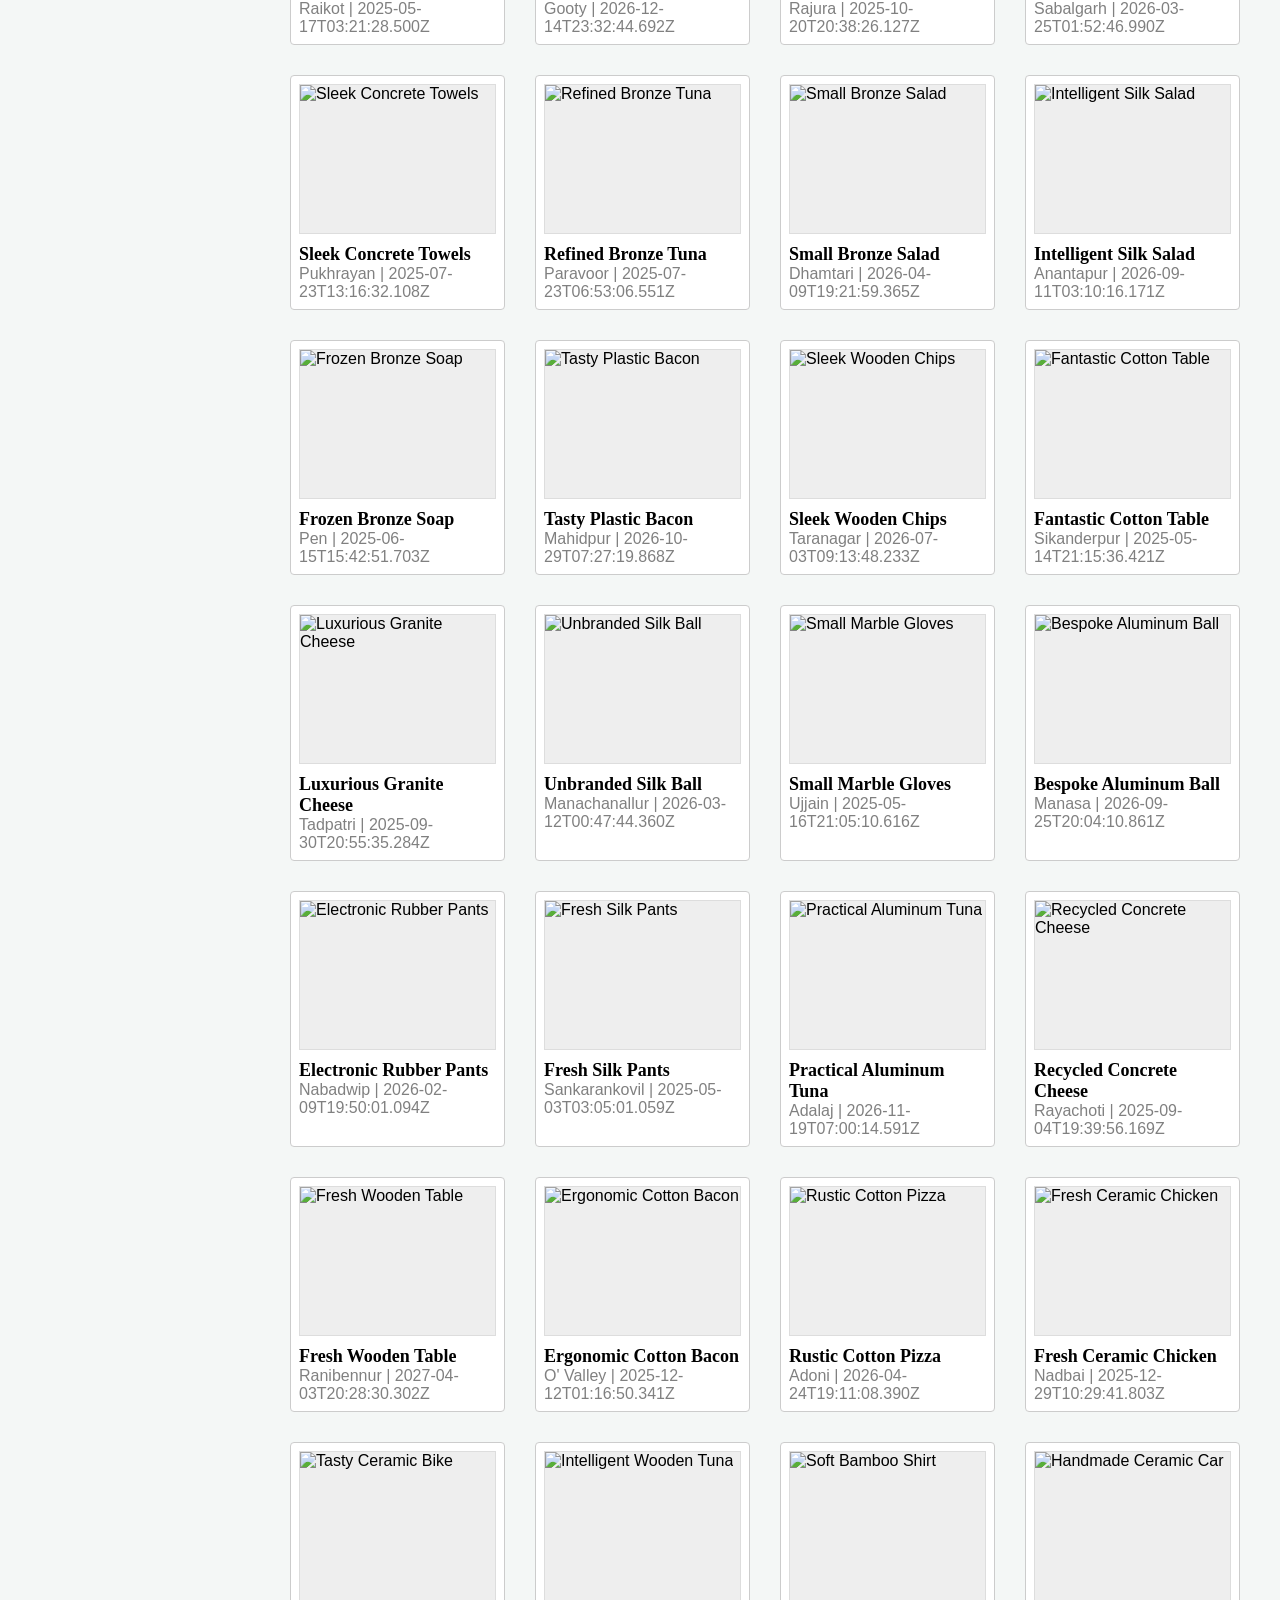
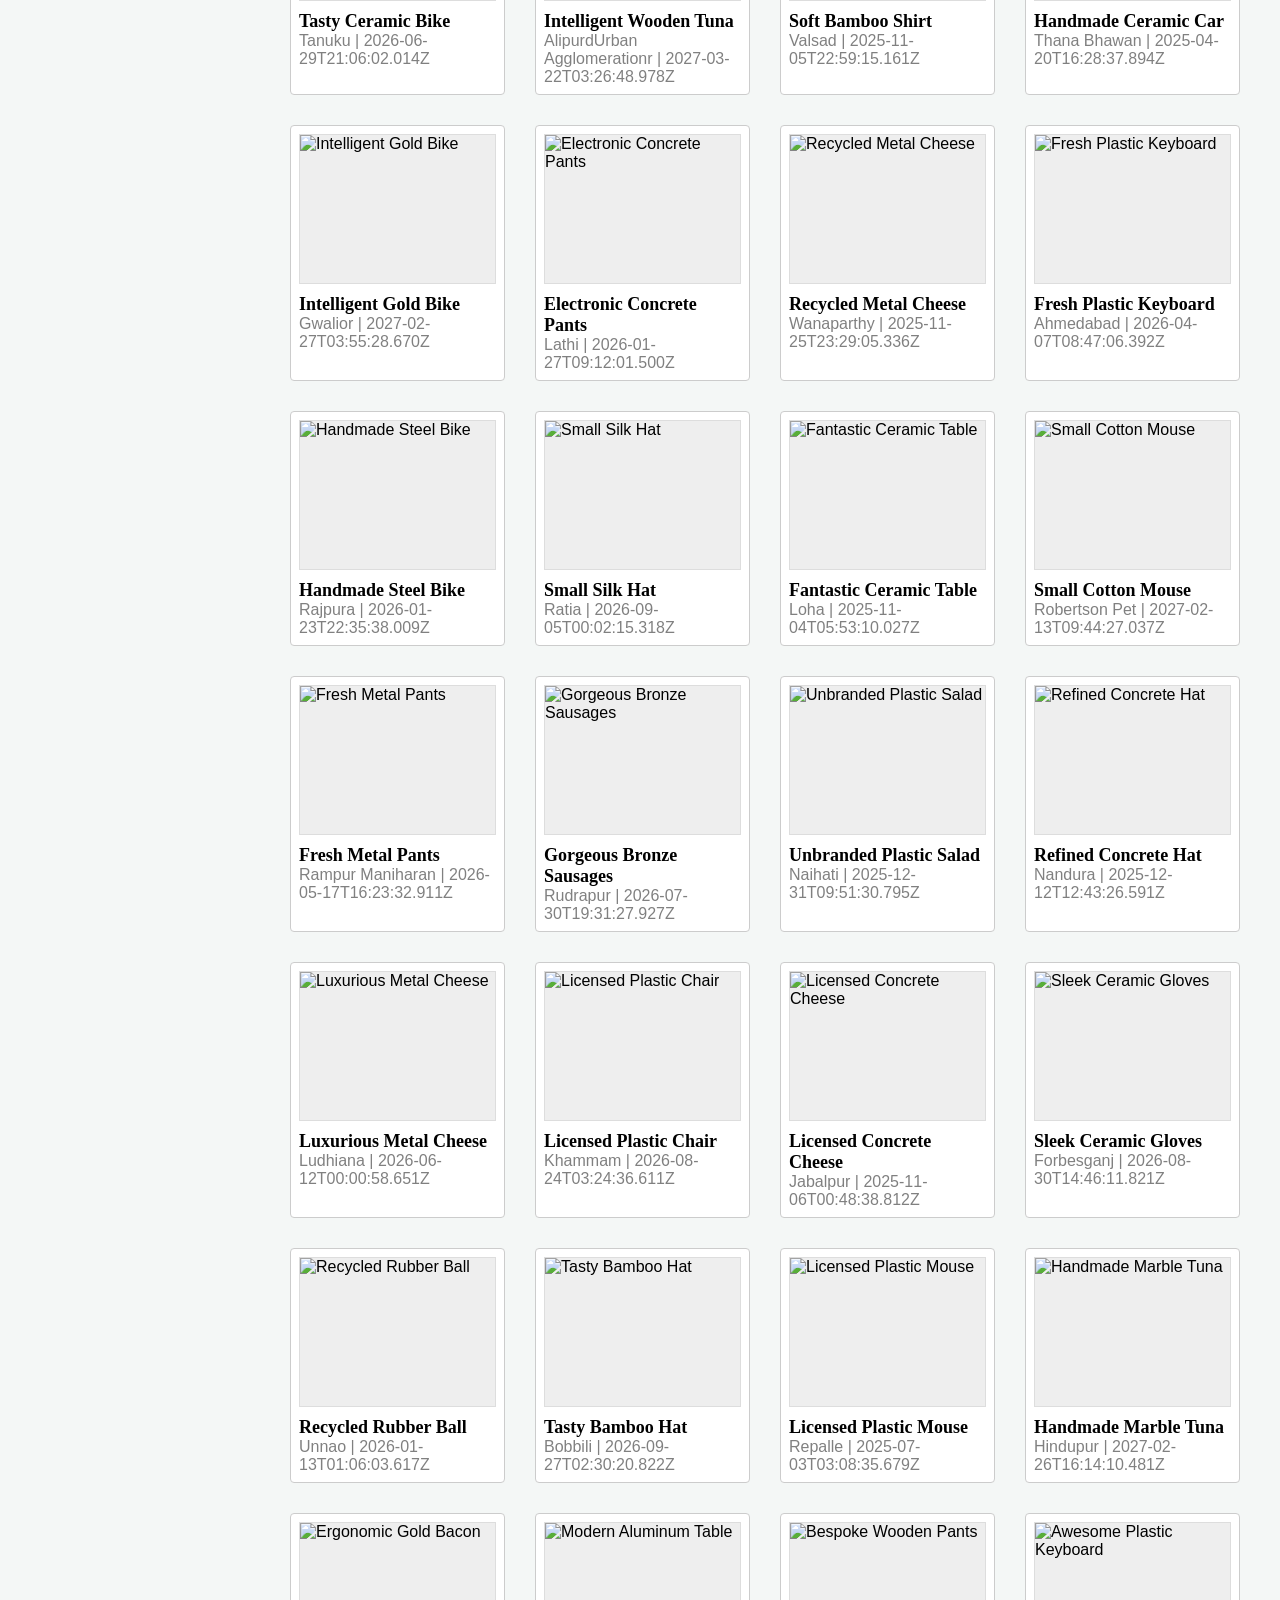
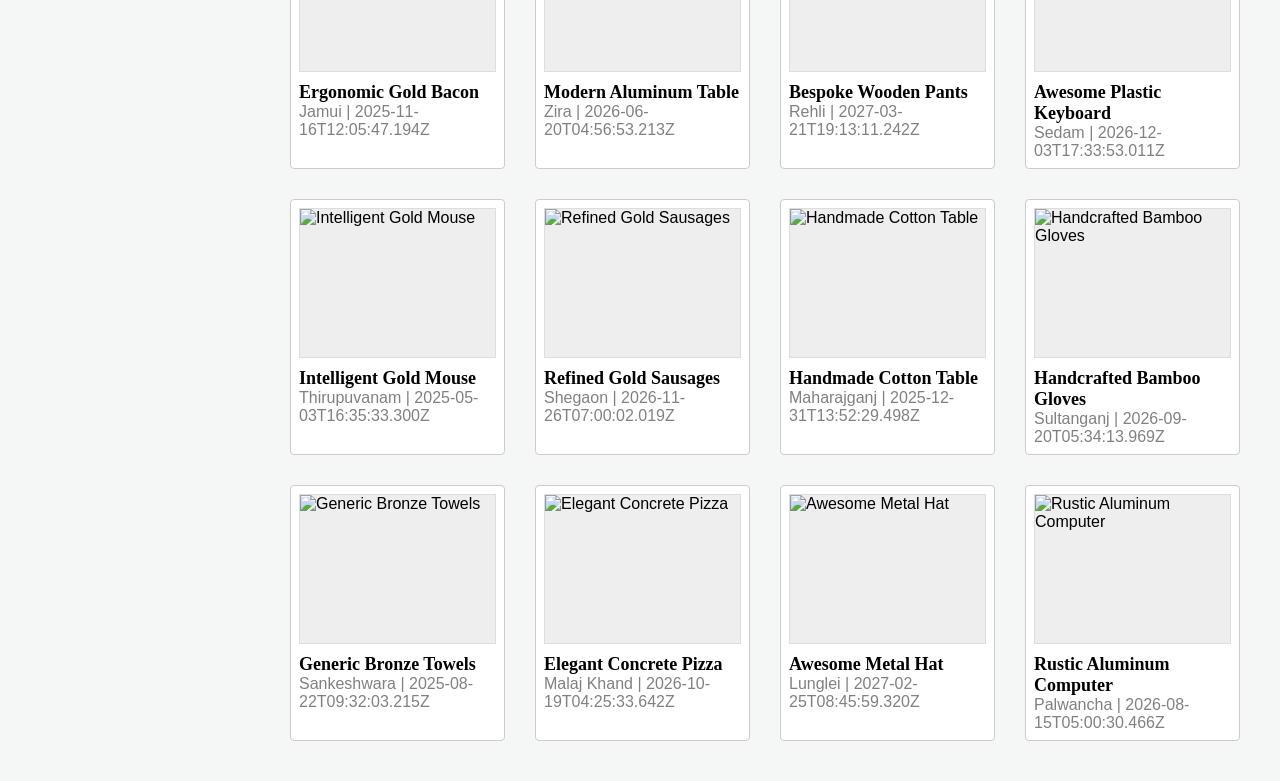
==== commit b92fd068: "Added item grid, search bar, filter and linked notification page" ====
--- a/index.html
+++ b/index.html
@@ -28,63 +28,30 @@
                 <div class="menu-icon" id="openMenu">☰</div>
                 <div class="title">Retrievo</div>
                 <div class="login-container">
-                    <button type="button" class="login-btn" data-google-login>Login with Google</button>
-                    <button type="button" class="logout-btn" data-logout-button hidden>Logout</button>
+                    <span>login</span>
                 </div>
             </header>
 
             <section class="content">
                 <h1>Recent Items</h1>
-                <p id="itemsState" class="items-state">Loading recent items...</p>
+                
+                <div class="controls" style="margin-bottom: 20px; display: flex; gap: 10px;">
+                    <input type="text" id="searchInput" placeholder="Search by title or place..." style="padding: 8px; flex: 1;">
+                    <select id="categoryFilter" style="padding: 8px;">
+                        <option value="all">All Categories</option>
+                        <option value="technology">Technology</option>
+                        <option value="arts">Arts & Culture</option>
+                        <option value="music">Music</option>
+                    </select>
+                </div>
+
                 <div class="items-grid" id="itemsGrid">
-                    <div class="item-card">
-                        <div class="image-placeholder"></div>
-                        <div class="card-info">
-                            <div class="line short"></div>
-                            <div class="line long"></div>
-                        </div>
                     </div>
-                    <div class="item-card">
-                        <div class="image-placeholder"></div>
-                        <div class="card-info">
-                            <div class="line short"></div>
-                            <div class="line long"></div>
-                        </div>
-                    </div>
-                    <div class="item-card">
-                        <div class="image-placeholder"></div>
-                        <div class="card-info">
-                            <div class="line short"></div>
-                            <div class="line long"></div>
-                        </div>
-                    </div>
-                    <div class="item-card">
-                        <div class="image-placeholder"></div>
-                        <div class="card-info">
-                            <div class="line short"></div>
-                            <div class="line long"></div>
-                        </div>
-                    </div>
-                    <div class="item-card">
-                        <div class="image-placeholder"></div>
-                        <div class="card-info">
-                            <div class="line short"></div>
-                            <div class="line long"></div>
-                        </div>
-                    </div>
-                    <div class="item-card">
-                        <div class="image-placeholder"></div>
-                        <div class="card-info">
-                            <div class="line short"></div>
-                            <div class="line long"></div>
-                        </div>
-                    </div>
-                </div>
             </section>
         </main>
     </div>
 
-    <script type="module" src="static/js/main.js"></script>
+    <script type="module" src="static/js/script_index.js"></script>
 </body>
 
 </html>
--- a/static/css/base-style.css
+++ b/static/css/base-style.css
@@ -21,10 +21,8 @@
     border-right: 1px solid #ddd;
     display: flex;
     flex-direction: column;
-    transition: transform 0.3s ease;
-    /* Smooth sliding effect */
-    position: fixed;
-    /* Keeps it over the content if needed */
+    transition: transform 0.3s ease; /* Smooth sliding effect */
+    position: fixed; /* Keeps it over the content if needed */
     height: 100vh;
     z-index: 1000;
 }
@@ -65,8 +63,7 @@
     transition: background 0.3s;
 }
 
-.nav-links a:hover,
-.nav-links a.active {
+.nav-links a:hover, .nav-links a.active {
     background-color: #e9ecef;
     font-weight: 600;
 }
@@ -74,8 +71,7 @@
 /* Main Content Styling */
 .main-content {
     flex-grow: 1;
-    margin-left: 250px;
-    /* Space for the sidebar */
+    margin-left: 250px; /* Space for the sidebar */
     transition: margin-left 0.3s ease;
 }
 
@@ -85,7 +81,7 @@
 
 .title {
     font-family: serif;
-    font-size: x-large;
+    font-size:x-large;
     font-weight: bold;
     margin-right: auto;
 }
@@ -93,9 +89,8 @@
 .menu-icon {
     font-size: 1.8rem;
     cursor: pointer;
-    display: block;
-    margin-right: 1%;
-    /* Pushes login to the right */
+    display: block; 
+    margin-right:1%; /* Pushes login to the right */
     padding: 10px;
 }
 
@@ -117,46 +112,7 @@
     display: flex;
     align-items: center;
     gap: 10px;
-}
-
-.login-btn {
-    border: 1px solid #d0d0d0;
-    background: #ffffff;
-    color: #222;
-    padding: 8px 14px;
-    border-radius: 999px;
-    font-size: 0.95rem;
-    font-weight: 600;
-    cursor: pointer;
-    transition: all 0.2s ease;
-}
-
-.login-btn:hover {
-    background: #f5f7fa;
-    border-color: #aab4c0;
-}
-
-.login-btn.logged-in {
-    background: #eef6ff;
-    border-color: #b9d8ff;
-    color: #1a4f8b;
-}
-
-.logout-btn {
-    border: 1px solid #d7b6b6;
-    background: #fff7f7;
-    color: #8b2d2d;
-    padding: 8px 14px;
-    border-radius: 999px;
-    font-size: 0.95rem;
-    font-weight: 600;
-    cursor: pointer;
-    transition: all 0.2s ease;
-}
-
-.logout-btn:hover {
-    background: #ffe8e8;
-    border-color: #c98f8f;
+    cursor: pointer;
 }
 
 .profile-icon {
@@ -189,58 +145,19 @@
 .item-card {
     background: white;
     border: 1px solid #ccc;
-    padding: 10px;
-    border-radius: 4px;
-}
-
-.item-card-image,
-.item-card-image-fallback {
-    width: 100%;
-    height: 150px;
-    border-radius: 4px;
-    margin-bottom: 10px;
-}
-
-.item-card-image {
-    object-fit: cover;
-    background: #eef2f6;
-}
-
-.item-card-image-fallback {
-    border: 1px solid #d7dde6;
-    background: #f3f5f8;
-    color: #5f6772;
-    display: flex;
-    align-items: center;
-    justify-content: center;
-    font-size: 0.95rem;
-}
-
-.item-card-title {
-    font-size: 1rem;
-    font-weight: 600;
-    color: #1f2937;
-    margin-bottom: 6px;
-}
-
-.item-card-meta {
-    color: #4b5563;
-    font-size: 0.9rem;
-    margin-bottom: 4px;
-}
-
-.item-card-date {
-    color: #6b7280;
-    font-size: 0.85rem;
-}
-
-.items-state {
-    margin-bottom: 16px;
-    color: #475569;
-}
-
-.items-state.items-state-error {
-    color: #8d2424;
+    padding: 8px;
+    border-radius: 4px;
+    cursor: pointer;
+}
+
+.card-title {
+    font-family: serif;
+    font-size: large;
+    font-weight: bold;
+    margin-right: auto;
+}
+.card-details {
+    color: grey;
 }
 
 .image-placeholder {
@@ -249,6 +166,7 @@
     background-color: #eee;
     border: 1px solid #ddd;
     margin-bottom: 10px;
+    overflow: hidden;
 }
 
 .line {
@@ -258,13 +176,8 @@
     border-radius: 4px;
 }
 
-.line.short {
-    width: 40%;
-}
-
-.line.long {
-    width: 80%;
-}
+.line.short { width: 40%; }
+.line.long { width: 80%; }
 
 /* --- Profile Page Styling --- */
 .profile-card {
@@ -274,7 +187,6 @@
     border-radius: 8px;
     max-width: 500px;
 }
-
 .profile-header {
     display: flex;
     align-items: center;
@@ -283,7 +195,6 @@
     border-bottom: 1px solid #eee;
     padding-bottom: 20px;
 }
-
 .profile-avatar-large {
     width: 80px;
     height: 80px;
@@ -294,18 +205,12 @@
     justify-content: center;
     font-size: 2.5rem;
 }
-
 .profile-details p {
     margin-bottom: 10px;
     color: #444;
 }
 
 /* --- Notifications Page Styling --- */
-.notifications-state {
-    margin-bottom: 16px;
-    color: #555;
-}
-
 .notification-item {
     background: white;
     border: 1px solid #ccc;
@@ -315,12 +220,10 @@
     display: flex;
     justify-content: space-between;
 }
-
 .notification-item.unread {
     border-left: 4px solid #0056b3;
     background: #f8faff;
 }
-
 .time {
     color: #888;
     font-size: 0.9rem;
@@ -334,57 +237,21 @@
     border-radius: 8px;
     max-width: 600px;
 }
-
-.onboarding-form-container {
-    max-width: 680px;
-}
-
-.onboarding-subtitle {
-    margin-bottom: 18px;
-    color: #505a64;
-}
-
-.onboarding-status {
-    margin-bottom: 18px;
-    background: #f0f5ff;
-    color: #1d3d67;
-    border: 1px solid #cfe0fb;
-    border-radius: 6px;
-    padding: 10px 12px;
-}
-
-.onboarding-status.is-error {
-    background: #fff2f2;
-    color: #8d2424;
-    border-color: #f1c2c2;
-}
-
-.onboarding-hint {
-    margin-top: 6px;
-    color: #6b7280;
-    font-size: 0.9rem;
-}
-
 .form-group {
     margin-bottom: 20px;
     display: flex;
     flex-direction: column;
 }
-
 .form-group label {
     margin-bottom: 8px;
     font-weight: 500;
 }
-
-.form-group input,
-.form-group select,
-.form-group textarea {
+.form-group input, .form-group select, .form-group textarea {
     padding: 10px;
     border: 1px solid #ccc;
     border-radius: 4px;
     font-size: 1rem;
 }
-
 .btn-primary {
     background-color: #333;
     color: white;
@@ -395,7 +262,6 @@
     cursor: pointer;
     margin-top: 10px;
 }
-
 .btn-primary:hover {
     background-color: #555;
 }
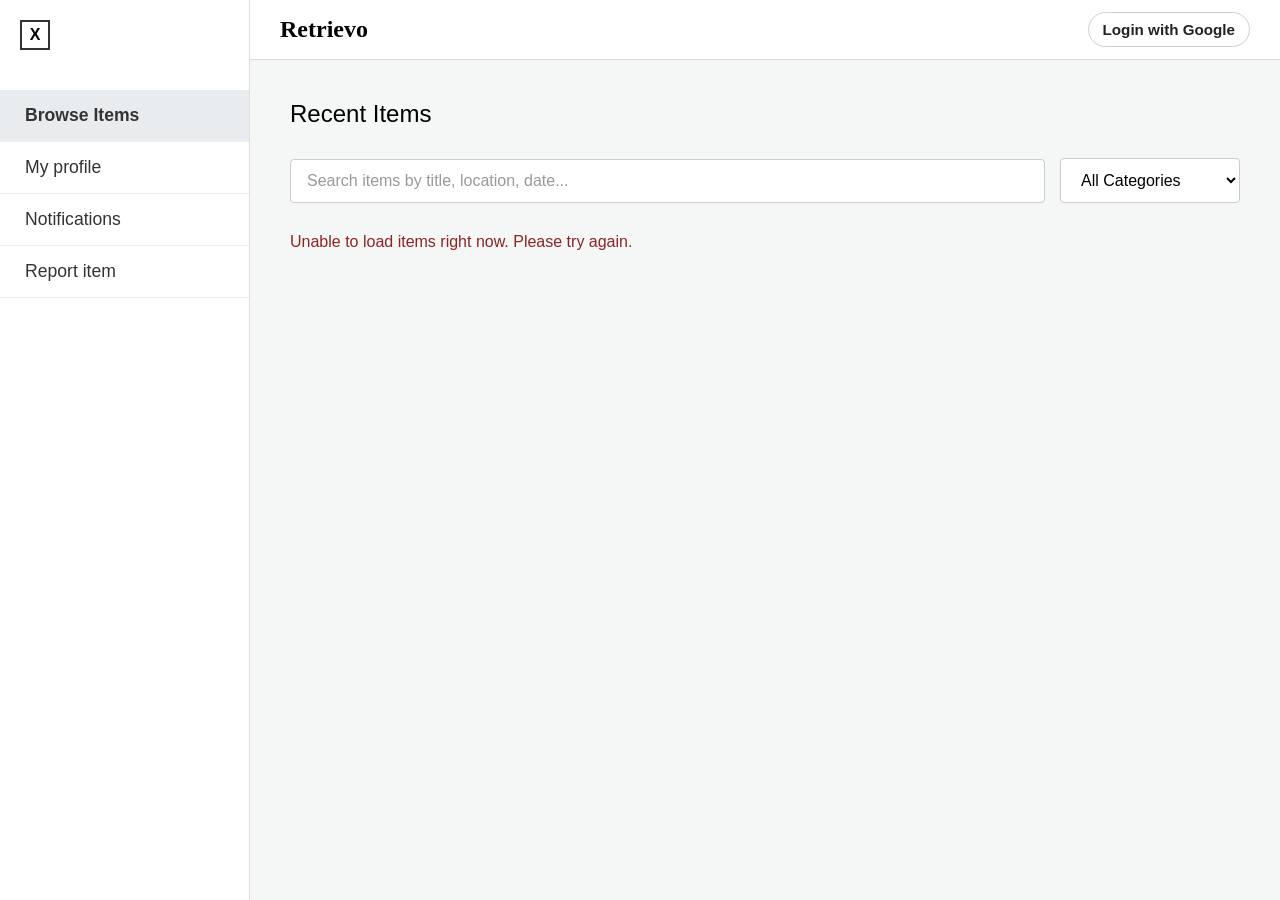
==== commit e6e78840: "Added back the search feature and fixed red dot of notification" ====
--- a/index.html
+++ b/index.html
@@ -28,30 +28,88 @@
                 <div class="menu-icon" id="openMenu">☰</div>
                 <div class="title">Retrievo</div>
                 <div class="login-container">
-                    <span>login</span>
+                    <button type="button" class="login-btn" data-google-login>Login with Google</button>
+                    <button type="button" class="logout-btn" data-logout-button hidden>Logout</button>
                 </div>
             </header>
 
             <section class="content">
                 <h1>Recent Items</h1>
                 
-                <div class="controls" style="margin-bottom: 20px; display: flex; gap: 10px;">
-                    <input type="text" id="searchInput" placeholder="Search by title or place..." style="padding: 8px; flex: 1;">
-                    <select id="categoryFilter" style="padding: 8px;">
-                        <option value="all">All Categories</option>
-                        <option value="technology">Technology</option>
-                        <option value="arts">Arts & Culture</option>
-                        <option value="music">Music</option>
+                <!-- Search and Filter Bar -->
+                <div class="search-filter-container">
+                    <div class="search-box">
+                        <input 
+                            type="text" 
+                            id="searchInput" 
+                            class="search-input" 
+                            placeholder="Search items by title, location, date..."
+                            autocomplete="off"
+                        >
+                    </div>
+                    <select id="categoryFilter" class="category-filter">
+                        <option value="">All Categories</option>
+                        <option value="accessories">Accessories</option>
+                        <option value="books">Books</option>
+                        <option value="electronics">Electronics</option>
+                        <option value="clothing">Clothing</option>
+                        <option value="documents">Documents</option>
+                        <option value="keys">Keys</option>
+                        <option value="sports">Sports</option>
+                        <option value="other">Other</option>
                     </select>
                 </div>
-
+                
+                <p id="itemsState" class="items-state">Loading recent items...</p>
                 <div class="items-grid" id="itemsGrid">
+                    <div class="item-card">
+                        <div class="image-placeholder"></div>
+                        <div class="card-info">
+                            <div class="line short"></div>
+                            <div class="line long"></div>
+                        </div>
                     </div>
+                    <div class="item-card">
+                        <div class="image-placeholder"></div>
+                        <div class="card-info">
+                            <div class="line short"></div>
+                            <div class="line long"></div>
+                        </div>
+                    </div>
+                    <div class="item-card">
+                        <div class="image-placeholder"></div>
+                        <div class="card-info">
+                            <div class="line short"></div>
+                            <div class="line long"></div>
+                        </div>
+                    </div>
+                    <div class="item-card">
+                        <div class="image-placeholder"></div>
+                        <div class="card-info">
+                            <div class="line short"></div>
+                            <div class="line long"></div>
+                        </div>
+                    </div>
+                    <div class="item-card">
+                        <div class="image-placeholder"></div>
+                        <div class="card-info">
+                            <div class="line short"></div>
+                            <div class="line long"></div>
+                        </div>
+                    </div>
+                    <div class="item-card">
+                        <div class="image-placeholder"></div>
+                        <div class="card-info">
+                            <div class="line short"></div>
+                            <div class="line long"></div>
+                        </div>
+                    </div>
+                </div>
             </section>
         </main>
     </div>
 
-    <script type="module" src="static/js/script_index.js"></script>
+    <script type="module" src="static/js/main.js"></script>
 </body>
 
 </html>
--- a/static/css/base-style.css
+++ b/static/css/base-style.css
@@ -21,8 +21,10 @@
     border-right: 1px solid #ddd;
     display: flex;
     flex-direction: column;
-    transition: transform 0.3s ease; /* Smooth sliding effect */
-    position: fixed; /* Keeps it over the content if needed */
+    transition: transform 0.3s ease;
+    /* Smooth sliding effect */
+    position: fixed;
+    /* Keeps it over the content if needed */
     height: 100vh;
     z-index: 1000;
 }
@@ -61,17 +63,42 @@
     font-size: 1.1rem;
     border-bottom: 1px solid #eee;
     transition: background 0.3s;
-}
-
-.nav-links a:hover, .nav-links a.active {
+    position: relative;
+}
+
+.nav-links a:hover,
+.nav-links a.active {
     background-color: #e9ecef;
     font-weight: 600;
+}
+
+.unread-indicator {
+    position: absolute;
+    right: 15px;
+    top: 50%;
+    transform: translateY(-50%);
+    display: inline-block;
+    width: 8px;
+    height: 8px;
+    background-color: #ef4444;
+    border-radius: 50%;
+    animation: pulse 2s infinite;
+}
+
+@keyframes pulse {
+    0%, 100% {
+        opacity: 1;
+    }
+    50% {
+        opacity: 0.6;
+    }
 }
 
 /* Main Content Styling */
 .main-content {
     flex-grow: 1;
-    margin-left: 250px; /* Space for the sidebar */
+    margin-left: 250px;
+    /* Space for the sidebar */
     transition: margin-left 0.3s ease;
 }
 
@@ -81,7 +108,7 @@
 
 .title {
     font-family: serif;
-    font-size:x-large;
+    font-size: x-large;
     font-weight: bold;
     margin-right: auto;
 }
@@ -89,8 +116,9 @@
 .menu-icon {
     font-size: 1.8rem;
     cursor: pointer;
-    display: block; 
-    margin-right:1%; /* Pushes login to the right */
+    display: block;
+    margin-right: 1%;
+    /* Pushes login to the right */
     padding: 10px;
 }
 
@@ -112,7 +140,46 @@
     display: flex;
     align-items: center;
     gap: 10px;
-    cursor: pointer;
+}
+
+.login-btn {
+    border: 1px solid #d0d0d0;
+    background: #ffffff;
+    color: #222;
+    padding: 8px 14px;
+    border-radius: 999px;
+    font-size: 0.95rem;
+    font-weight: 600;
+    cursor: pointer;
+    transition: all 0.2s ease;
+}
+
+.login-btn:hover {
+    background: #f5f7fa;
+    border-color: #aab4c0;
+}
+
+.login-btn.logged-in {
+    background: #eef6ff;
+    border-color: #b9d8ff;
+    color: #1a4f8b;
+}
+
+.logout-btn {
+    border: 1px solid #d7b6b6;
+    background: #fff7f7;
+    color: #8b2d2d;
+    padding: 8px 14px;
+    border-radius: 999px;
+    font-size: 0.95rem;
+    font-weight: 600;
+    cursor: pointer;
+    transition: all 0.2s ease;
+}
+
+.logout-btn:hover {
+    background: #ffe8e8;
+    border-color: #c98f8f;
 }
 
 .profile-icon {
@@ -135,6 +202,61 @@
     font-weight: 400;
 }
 
+/* Search and Filter Bar */
+.search-filter-container {
+    display: flex;
+    gap: 15px;
+    margin-bottom: 30px;
+    align-items: center;
+    flex-wrap: wrap;
+}
+
+.search-box {
+    flex: 1;
+    min-width: 250px;
+}
+
+.search-input {
+    width: 100%;
+    padding: 12px 16px;
+    border: 1px solid #ccc;
+    border-radius: 4px;
+    font-size: 1rem;
+    font-family: inherit;
+    transition: border-color 0.2s, box-shadow 0.2s;
+}
+
+.search-input:focus {
+    outline: none;
+    border-color: #0056b3;
+    box-shadow: 0 0 0 3px rgba(0, 86, 179, 0.1);
+}
+
+.search-input::placeholder {
+    color: #999;
+}
+
+.category-filter {
+    padding: 12px 16px;
+    border: 1px solid #ccc;
+    border-radius: 4px;
+    font-size: 1rem;
+    font-family: inherit;
+    background: white;
+    cursor: pointer;
+    transition: border-color 0.2s;
+    min-width: 180px;
+}
+
+.category-filter:focus {
+    outline: none;
+    border-color: #0056b3;
+}
+
+.category-filter option {
+    padding: 8px;
+}
+
 /* Grid Styling */
 .items-grid {
     display: grid;
@@ -145,19 +267,111 @@
 .item-card {
     background: white;
     border: 1px solid #ccc;
-    padding: 8px;
-    border-radius: 4px;
-    cursor: pointer;
-}
-
-.card-title {
-    font-family: serif;
-    font-size: large;
-    font-weight: bold;
-    margin-right: auto;
-}
-.card-details {
-    color: grey;
+    padding: 10px;
+    border-radius: 4px;
+    display: flex;
+    flex-direction: column;
+}
+
+.item-card-media {
+    position: relative;
+}
+
+.item-card-image,
+.item-card-image-fallback {
+    width: 100%;
+    height: 150px;
+    border-radius: 4px;
+    margin-bottom: 10px;
+}
+
+.item-card-image {
+    object-fit: cover;
+    background: #eef2f6;
+}
+
+.item-card-image-fallback {
+    border: 1px solid #d7dde6;
+    background: #f3f5f8;
+    color: #5f6772;
+    display: flex;
+    align-items: center;
+    justify-content: center;
+    font-size: 0.95rem;
+}
+
+.item-card-badge {
+    position: absolute;
+    top: 10px;
+    right: 10px;
+    padding: 4px 8px;
+    border-radius: 999px;
+    font-size: 0.75rem;
+    font-weight: 600;
+    color: #fff;
+    background: #6b7280;
+}
+
+.item-card-badge-lost {
+    background: #dc2626;
+}
+
+.item-card-badge-found {
+    background: #d97706;
+}
+
+.item-card-title {
+    font-size: 1rem;
+    font-weight: 600;
+    color: #1f2937;
+    margin-bottom: 6px;
+}
+
+.item-card-details {
+    border-top: 1px solid #e5e7eb;
+    margin-top: 4px;
+    padding-top: 8px;
+}
+
+.item-card-meta {
+    color: #4b5563;
+    font-size: 0.9rem;
+    margin-bottom: 4px;
+}
+
+.item-card-date {
+    color: #6b7280;
+    font-size: 0.85rem;
+}
+
+.item-card-button {
+    width: 100%;
+    margin-top: auto;
+    opacity: 1;
+    cursor: default;
+}
+
+.item-card-button:disabled {
+    opacity: 1;
+    cursor: default;
+}
+
+.items-state {
+    margin-bottom: 16px;
+    color: #475569;
+}
+
+.items-state.items-state-error {
+    color: #8d2424;
+}
+
+.no-results {
+    grid-column: 1 / -1;
+    text-align: center;
+    color: #666;
+    font-size: 1.1rem;
+    padding: 40px 20px;
+}
 }
 
 .image-placeholder {
@@ -166,7 +380,6 @@
     background-color: #eee;
     border: 1px solid #ddd;
     margin-bottom: 10px;
-    overflow: hidden;
 }
 
 .line {
@@ -176,8 +389,13 @@
     border-radius: 4px;
 }
 
-.line.short { width: 40%; }
-.line.long { width: 80%; }
+.line.short {
+    width: 40%;
+}
+
+.line.long {
+    width: 80%;
+}
 
 /* --- Profile Page Styling --- */
 .profile-card {
@@ -187,6 +405,7 @@
     border-radius: 8px;
     max-width: 500px;
 }
+
 .profile-header {
     display: flex;
     align-items: center;
@@ -195,6 +414,7 @@
     border-bottom: 1px solid #eee;
     padding-bottom: 20px;
 }
+
 .profile-avatar-large {
     width: 80px;
     height: 80px;
@@ -205,12 +425,18 @@
     justify-content: center;
     font-size: 2.5rem;
 }
+
 .profile-details p {
     margin-bottom: 10px;
     color: #444;
 }
 
 /* --- Notifications Page Styling --- */
+.notifications-state {
+    margin-bottom: 16px;
+    color: #555;
+}
+
 .notification-item {
     background: white;
     border: 1px solid #ccc;
@@ -220,10 +446,12 @@
     display: flex;
     justify-content: space-between;
 }
+
 .notification-item.unread {
     border-left: 4px solid #0056b3;
     background: #f8faff;
 }
+
 .time {
     color: #888;
     font-size: 0.9rem;
@@ -237,21 +465,57 @@
     border-radius: 8px;
     max-width: 600px;
 }
+
+.onboarding-form-container {
+    max-width: 680px;
+}
+
+.onboarding-subtitle {
+    margin-bottom: 18px;
+    color: #505a64;
+}
+
+.onboarding-status {
+    margin-bottom: 18px;
+    background: #f0f5ff;
+    color: #1d3d67;
+    border: 1px solid #cfe0fb;
+    border-radius: 6px;
+    padding: 10px 12px;
+}
+
+.onboarding-status.is-error {
+    background: #fff2f2;
+    color: #8d2424;
+    border-color: #f1c2c2;
+}
+
+.onboarding-hint {
+    margin-top: 6px;
+    color: #6b7280;
+    font-size: 0.9rem;
+}
+
 .form-group {
     margin-bottom: 20px;
     display: flex;
     flex-direction: column;
 }
+
 .form-group label {
     margin-bottom: 8px;
     font-weight: 500;
 }
-.form-group input, .form-group select, .form-group textarea {
+
+.form-group input,
+.form-group select,
+.form-group textarea {
     padding: 10px;
     border: 1px solid #ccc;
     border-radius: 4px;
     font-size: 1rem;
 }
+
 .btn-primary {
     background-color: #333;
     color: white;
@@ -262,6 +526,296 @@
     cursor: pointer;
     margin-top: 10px;
 }
+
 .btn-primary:hover {
     background-color: #555;
-}+}
+
+.btn-secondary {
+    background-color: #fff;
+    color: #333;
+    border: 1px solid #ccc;
+    padding: 12px 24px;
+    font-size: 1rem;
+    border-radius: 4px;
+    cursor: pointer;
+    margin-top: 10px;
+}
+
+.btn-secondary:hover {
+    background-color: #f0f0f0;
+}
+
+/* Item Detail Page Styling */
+.item-detail-state {
+    margin-bottom: 16px;
+    color: #475569;
+}
+
+.item-detail-state-error {
+    color: #8d2424;
+}
+
+.back-link {
+    color: #0056b3;
+    text-decoration: none;
+    margin-bottom: 20px;
+    display: inline-block;
+}
+
+.back-link:hover {
+    text-decoration: underline;
+}
+
+.item-detail-container {
+    display: grid;
+    grid-template-columns: 1fr 1fr;
+    gap: 40px;
+    max-width: 1000px;
+}
+
+.item-detail-image {
+    display: flex;
+    align-items: center;
+    justify-content: center;
+    background: #f5f5f5;
+    border-radius: 8px;
+    min-height: 400px;
+}
+
+.item-detail-image img {
+    max-width: 100%;
+    max-height: 400px;
+    object-fit: contain;
+    border-radius: 8px;
+}
+
+.item-detail-info {
+    display: flex;
+    flex-direction: column;
+}
+
+.item-detail-badge {
+    display: inline-block;
+    padding: 6px 12px;
+    border-radius: 999px;
+    font-size: 0.85rem;
+    font-weight: 600;
+    color: #fff;
+    background: #6b7280;
+    width: fit-content;
+    margin-bottom: 12px;
+}
+
+.item-detail-badge-lost {
+    background: #dc2626;
+}
+
+.item-detail-badge-found {
+    background: #d97706;
+}
+
+.item-detail-info h1 {
+    font-size: 2rem;
+    margin-bottom: 20px;
+    color: #111827;
+}
+
+.item-detail-section {
+    margin-bottom: 24px;
+}
+
+.item-detail-section h3 {
+    font-size: 1.1rem;
+    color: #111827;
+    margin-bottom: 12px;
+}
+
+.item-detail-section p {
+    color: #666;
+    line-height: 1.5;
+    margin-bottom: 8px;
+}
+
+.item-detail-actions {
+    display: flex;
+    gap: 12px;
+    margin-top: 20px;
+    flex-wrap: wrap;
+}
+
+@media (max-width: 800px) {
+    .item-detail-container {
+        grid-template-columns: 1fr;
+        gap: 20px;
+    }
+}
+
+/* Modal Styling */
+.modal {
+    display: flex;
+    position: fixed;
+    z-index: 2000;
+    left: 0;
+    top: 0;
+    width: 100%;
+    height: 100%;
+    background-color: rgba(0, 0, 0, 0.5);
+    align-items: center;
+    justify-content: center;
+}
+
+.modal[hidden] {
+    display: none;
+}
+
+.modal-content {
+    background-color: white;
+    border-radius: 8px;
+    box-shadow: 0 4px 20px rgba(0, 0, 0, 0.15);
+    width: 90%;
+    max-width: 500px;
+    max-height: 80vh;
+    overflow-y: auto;
+}
+
+.modal-header {
+    display: flex;
+    justify-content: space-between;
+    align-items: center;
+    padding: 24px;
+    border-bottom: 1px solid #e5e7eb;
+}
+
+.modal-header h2 {
+    margin: 0;
+    font-size: 1.25rem;
+    color: #111827;
+}
+
+.modal-close-btn {
+    background: none;
+    border: none;
+    font-size: 1.5rem;
+    cursor: pointer;
+    color: #6b7280;
+    padding: 0;
+    width: 30px;
+    height: 30px;
+    display: flex;
+    align-items: center;
+    justify-content: center;
+    transition: color 0.2s ease;
+}
+
+.modal-close-btn:hover {
+    color: #111827;
+}
+
+.modal-body {
+    padding: 24px;
+}
+
+.message-input {
+    width: 100%;
+    padding: 12px;
+    border: 1px solid #ccc;
+    border-radius: 4px;
+    font-size: 1rem;
+    font-family: 'Segoe UI', Tahoma, Geneva, Verdana, sans-serif;
+    resize: vertical;
+}
+
+.message-input:focus {
+    outline: none;
+    border-color: #0056b3;
+    box-shadow: 0 0 0 3px rgba(0, 86, 179, 0.1);
+}
+
+.message-counter {
+    margin-top: 8px;
+    font-size: 0.85rem;
+    color: #6b7280;
+}
+
+.message-counter.warning {
+    color: #f59e0b;
+}
+
+.message-counter.error {
+    color: #dc2626;
+}
+
+.modal-footer {
+    display: flex;
+    gap: 12px;
+    padding: 24px;
+    border-top: 1px solid #e5e7eb;
+    justify-content: flex-end;
+}
+
+.modal-footer button {
+    padding: 10px 20px;
+    font-size: 0.95rem;
+    border-radius: 4px;
+    border: none;
+    cursor: pointer;
+    font-weight: 500;
+    transition: all 0.2s ease;
+}
+
+.modal-footer .btn-primary {
+    margin-top: 0;
+}
+
+.modal-footer .btn-secondary {
+    margin-top: 0;
+}
+
+/* Modal Select Styling */
+.modal-label {
+    display: block;
+    margin-bottom: 8px;
+    font-weight: 500;
+    color: #111827;
+    font-size: 0.95rem;
+}
+
+.modal-select {
+    width: 100%;
+    padding: 12px;
+    border: 1px solid #d1d5db;
+    border-radius: 6px;
+    font-size: 1rem;
+    background-color: white;
+    cursor: pointer;
+    transition: all 0.2s ease;
+    font-family: 'Segoe UI', Tahoma, Geneva, Verdana, sans-serif;
+    appearance: none;
+    background-image: url("data:image/svg+xml,%3Csvg xmlns='http://www.w3.org/2000/svg' width='12' height='12' viewBox='0 0 12 12'%3E%3Cpath fill='%23333' d='M6 9L1 4h10z'/%3E%3C/svg%3E");
+    background-repeat: no-repeat;
+    background-position: right 12px center;
+    padding-right: 36px;
+}
+
+.modal-select:hover {
+    border-color: #9ca3af;
+    background-color: #f9fafb;
+}
+
+.modal-select:focus {
+    outline: none;
+    border-color: #0056b3;
+    box-shadow: 0 0 0 3px rgba(0, 86, 179, 0.1);
+}
+
+.modal-select option {
+    padding: 10px;
+    background-color: white;
+    color: #111827;
+}
+
+.modal-select option:hover {
+    background-color: #e5e7eb;
+}
+
